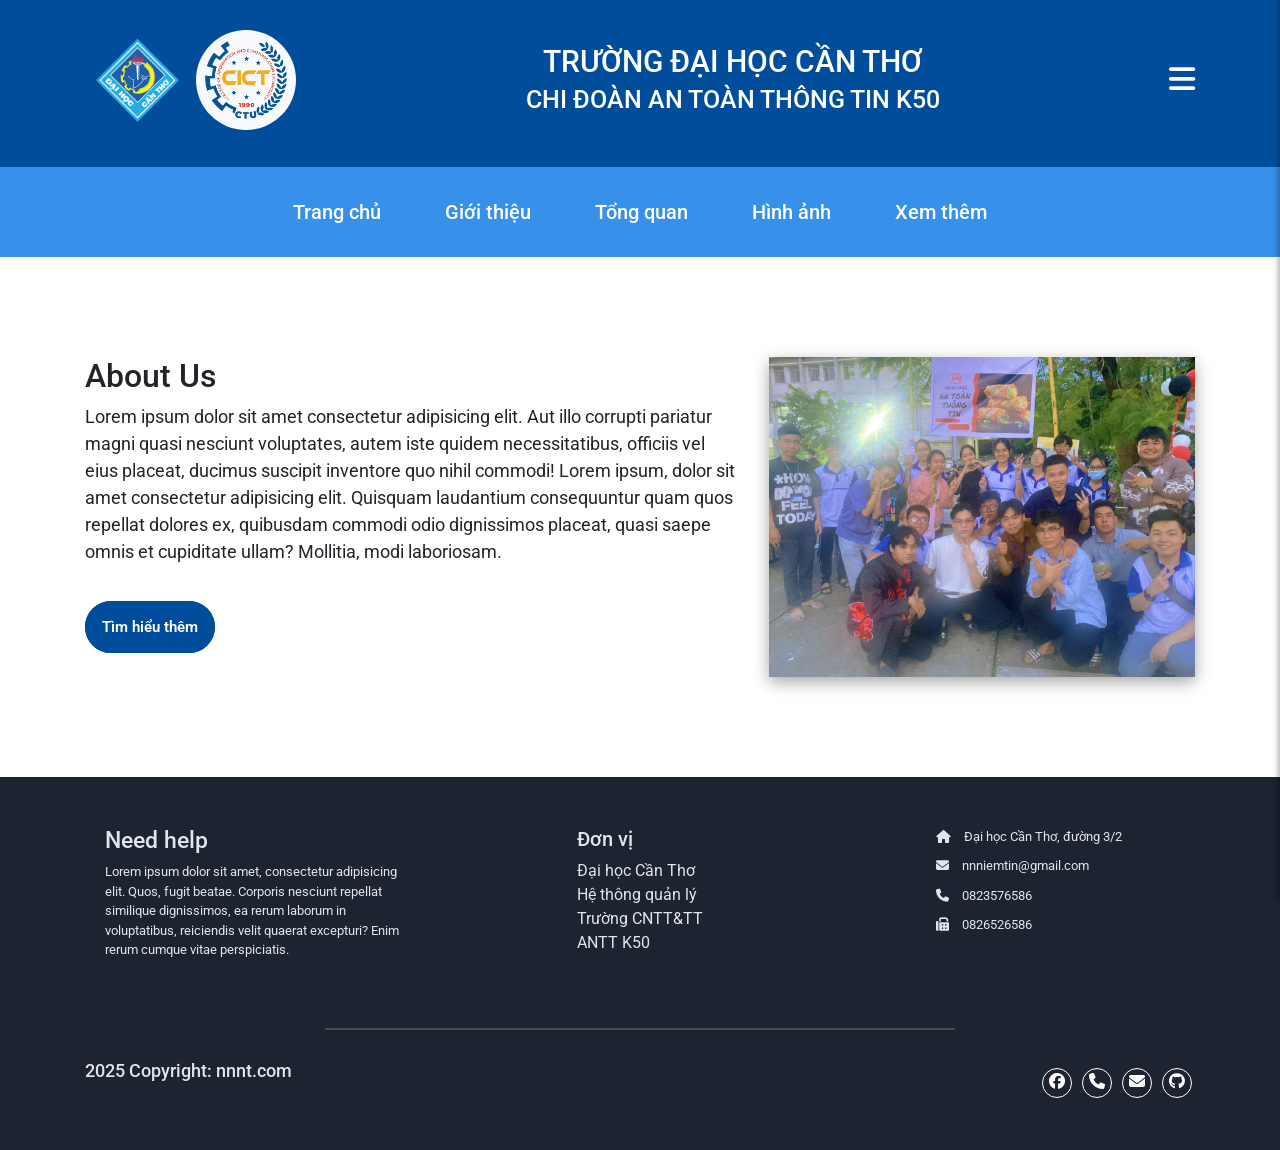
==== about.html @ dd6364c0 "version7" ====
<!DOCTYPE html>
<html lang="en">
<head>
    <meta charset="UTF-8">
    <meta name="viewport" content="width=
    , initial-scale=1.0">
    <title>Document</title>
    <link rel="stylesheet" href="https://cdnjs.cloudflare.com/ajax/libs/font-awesome/6.7.2/css/all.min.css">
    <link rel="stylesheet" href="asset/css/reset.css">
    <link rel="stylesheet" href="asset/css/base.css">
    <link rel="stylesheet" href="asset/css/style.css">
    <link rel="stylesheet" href="asset/bootstrap/bootstrap.min.css">

</head>
<body>
    <script src="https://cdn.jsdelivr.net/npm/jquery@3.5.1/dist/jquery.slim.min.js"
        integrity="sha384-DfXdz2htPH0lsSSs5nCTpuj/zy4C+OGpamoFVy38MVBnE+IbbVYUew+OrCXaRkfj" crossorigin="anonymous">
    </script>
    <script src="https://cdn.jsdelivr.net/npm/bootstrap@4.6.2/dist/js/bootstrap.bundle.min.js"
        integrity="sha384-Fy6S3B9q64WdZWQUiU+q4/2Lc9npb8tCaSX9FK7E8HnRr0Jz8D6OP9dO5Vg3Q9ct" crossorigin="anonymous">
    </script>
     <div class="overlay" id="overlay"></div>
    <!-- banner -->
    <div class="banner" id="top">
        <div class="container">
            <div class="inner-wrap">
                <div class="inner-logo">
                    <div class="inner-row">
                        <img src="asset/image/logo.png" alt="logo1">
                        <div class="fixicon">
                            <img src="asset/image/citlogo.png" alt="logo2">
                        </div>
                    </div>
                </div>
                <div class="inner-title">
                    <h2 class="inner-big-title">
                        TRƯỜNG ĐẠI HỌC CẦN THƠ
                    </h2>
                    <h3 class = "inner-sub-title">
                        CHI ĐOÀN AN TOÀN THÔNG TIN K50
                    </h3>
                </div>

                <!-- Side bar -->
                <div class="inner-icons">
                    <h2 class="menu-btn"> <i class="fa-solid fa-bars"></i></h2>
                    <!-- Sidebar bên phải -->
                    <div class="sidebar">
                        <h2 class="close-btn"><i class="fa-solid fa-x"></i></h2>
                        <ul>
                            <li><a href="# ">Trang chủ</a></li>                            
                            <li> <a href="about.html">Giới thiệu</a> </li>    
                            <li><a href="#fb">Tin tức</a></li>
                            <li><a href="tongquan.html">Tổng quan</a></li>
                            <li class = "up"><a href="#fb">Hình ảnh</a></li>
                            <li class = "up"><a href="#lh">Liên hệ</a></li>
                            <li class = "up"><a href="#">BLOG</a></li>
                            <li><a href="https://www.ctu.edu.vn/ctdt/k50/mota/MT_64_7480202_AnToanThongTin.pdf"
                                target="_blank">CTĐT & KHHT </a></li>
                            <li><a href="https://300baicode.com/" target="_blank">300 bài code thiếu nhi</a></li>
                            </a>

                        </ul>
                    </div>

                    <!-- Side bar -->
                </div>

            </div>
        </div>
    </div>
    <!-- End banner -->

    <!-- header -->
    <header class="header">
        <div class="container">
            <div class="inner-list">
                <ul>
                    <li><a href="index.html" class ="dp">Trang chủ</a></li>
                    <li><a href="about.html">Giới thiệu</a></li>
                    <li><a href="tongquan.html">Tổng quan</a></li>
                    <li class = "up"><a href="#fb">Hình ảnh</a></li>
                    <li class="more">
                        <a href="#">Xem thêm</a>
                        <ul class="subnav">
                            <li class = "up"><a href="#ft">Liên hệ</a></li>
                            <li class = "up"><a href="#">BLOG</a></li>
                            <li class = "up"><a href="#nw">Tin tức</a></li>
                        </ul>
                    </li>
                </ul>
                <div class="inner-icons">
                    <h3 class="menu-btn"> <i class="fa-solid fa-bars"></i></h3>
                </div>
            </div>
        </div>
    </header>
    <!-- End header -->

    <!-- about-us -->
     <div class="about">
        <div class="container">
            <div class="inner-wrap">
                <div class="inner-content">
                    <h2 class="inner-title">
                        About Us
                    </h2>
                    <div class="inner-desc">
                        Lorem ipsum dolor sit amet consectetur adipisicing elit. Aut illo corrupti pariatur magni quasi nesciunt voluptates, autem iste quidem necessitatibus, officiis vel eius placeat, ducimus suscipit inventore quo nihil commodi! Lorem ipsum, dolor sit amet consectetur adipisicing elit. Quisquam laudantium consequuntur quam quos repellat dolores ex, quibusdam commodi odio dignissimos placeat, quasi saepe omnis et cupiditate ullam? Mollitia, modi laboriosam.
                    </div>
                    <div class="inner-button">
                        <a class="button button-two" href = "index.html"> Tìm hiểu thêm </a>
                    </div>
                </div>
                <div class="inner-image">
                    <img src="asset/image/attt4.jpg" alt="ha">
                </div>
            </div>
        </div>
     </div>
    <!-- End about-us -->
    
    <!-- footer -->
    <footer class="footer" id="ft">
        <div class="container">
            <div class="inner-wrap">
                <div class="inner-content">
                    <h2 class="inner-title">
                        Need help
                    </h2>
                    <p class="inner-desc">
                        Lorem ipsum dolor sit amet, consectetur adipisicing elit. Quos, fugit beatae. Corporis nesciunt
                        repellat similique dignissimos, ea rerum laborum in voluptatibus, reiciendis velit quaerat
                        excepturi? Enim rerum cumque vitae perspiciatis.
                    </p>
                </div>
                <div class="inner-product">
                    <h2 class="inner-title">
                        Đơn vị
                    </h2>
                    <div class="inner-list">
                        <ul>
                            <a href="https://www.ctu.edu.vn/">
                                <li>Đại học Cần Thơ</li>
                            </a>
                            <a href="https://dkmh.ctu.edu.vn/htql/sinhvien/hindex.php">
                                <li>Hệ thông quản lý</li>
                            </a>
                            <a href="https://www.cit.ctu.edu.vn/">
                                <li> Trường CNTT&TT</li>
                            </a>
                            <a href="#">
                                <li> ANTT K50</li>
                            </a>
                        </ul>
                    </div>
                </div>
                <div class="inner-contact">
                    <div class="inner-list">
                        <div class="inner-item">
                            <i class="fa-solid fa-house"></i>
                            Đại học Cần Thơ, đường 3/2
                        </div>
                        <div class="inner-item">
                            <i class="fa-solid fa-envelope"></i>
                            nnniemtin@gmail.com
                        </div>
                        <div class="inner-item">
                            <i class="fa-solid fa-phone"></i>
                            0823576586
                        </div>
                        <div class="inner-item">
                            <i class="fa-solid fa-fax"></i>
                            0826526586
                        </div>
                    </div>
                </div>
            </div>
            <div class="inner-footer">
                <div class="inner-wrap">
                    <div class="inner-title">
                        <h3>2025 Copyright: nnnt.com</h3>
                    </div>
                    <div class="inner-icons">
                        <ul>
                            <a href="https://www.facebook.com/profile.php?id=61569438515201">
                                <li><i class="fa-brands fa-facebook"></i></li>
                            </a>
                            <a href="#">
                                <li> <i class="fa-solid fa-phone"></i></li>
                            </a>
                            <a href="#">
                                <li><i class="fa-solid fa-envelope"></i></li>
                            </a>
                            <a href="#">
                                <li><i class="fa-brands fa-github"></i></li>
                            </a>
                        </ul>
                    </div>
                </div>
            </div>
        </div>
    </footer>

    <script src="asset/js.js"></script>
</body>
</html>
---- asset/css/base.css ----
@import url('https://fonts.googleapis.com/css2?family=Roboto:ital,wdth,wght@0,75..100,100..900;1,75..100,100..900&display=swap');

*{
    box-sizing: border-box;
}
html {
     scroll-behavior: smooth;
}



:root{
    --color-bg-1: #004E9B;
    --color-bg-2: #3790e9;
    --color-bg-3: #F6F7F6;
    --color-text-1: #767778;
}

body{
    font-family: "Roboto" ,sans-serif;
    color: var(--color-text-1);
    position: relative;
    overflow-x: hidden;
}

ul{
    margin: 0;
    padding: 0;
}


 a{
    color: var(--color-text-1);
}
 a:hover{
    text-decoration: none;
    color: var(--color-text-1);
}

/* Box head */

.box-head{
    margin-bottom: 35px;
}
.box-head .inner-title{
    text-align: center;
    font-size: 36px;
    font-weight: 700;
    margin-bottom: 5px;
}

.box-head .inner-desc{
    text-align: center;
    font-size: 22px;
    color: var(--color-text-1);
    margin-bottom: 10px;
}
/* End box head */

/* button */
.button{
    background-color: var(--color-bg-1);
    padding: 25px;
    border-radius: 40px;
    color: hsl(0, 0%, 100%);
    font-size: 25px;
    font-weight: 600;
    border: 2px solid var(--color-bg-1);
}
.button-two{
    padding: 15px; 
    font-size: 15px;
}

.button:hover{
    background-color: #fff;
    color: var(--color-bg-1);
    text-decoration: none;
}


.button-three{
    font-size: 12px;
    padding: 10px;
}


/* CSS */
.button-65 {
  appearance: none;
  backface-visibility: hidden;
  background-color: #2f80ed;
  border-radius: 10px;
  border-style: none;
  box-shadow: none;
  box-sizing: border-box;
  color: #fff;
  cursor: pointer;
  display: inline-block;
  font-family: Inter,-apple-system,system-ui,"Segoe UI",Helvetica,Arial,sans-serif;
  font-size: 15px;
  font-weight: 500;
  height: 50px;
  letter-spacing: normal;
  line-height: 1.5;
  outline: none;
  overflow: hidden;
  padding: 14px 30px;
  position: relative;
  text-align: center;
  text-decoration: none;
  transform: translate3d(0, 0, 0);
  transition: all .3s;
  user-select: none;
  -webkit-user-select: none;
  touch-action: manipulation;
  vertical-align: top;
  white-space: nowrap;
}

.button-65:hover {
  background-color: #1366d6;
  box-shadow: rgba(0, 0, 0, .05) 0 5px 30px, rgba(0, 0, 0, .05) 0 1px 4px;
  opacity: 1;
  transform: translateY(0);
  transition-duration: .35s;
}

.button-65:hover:after {
  opacity: .5;
}

.button-65:active {
  box-shadow: rgba(0, 0, 0, .1) 0 3px 6px 0, rgba(0, 0, 0, .1) 0 0 10px 0, rgba(0, 0, 0, .1) 0 1px 4px -1px;
  transform: translateY(2px);
  transition-duration: .35s;
}

.button-65:active:after {
  opacity: 1;
}

@media (min-width: 768px) {
  .button-65 {
    padding: 14px 22px;
    width: 176px;
  }
}
/* End button */

.sidebar{
  position: fixed;
  top: 0;
  right: -300px; /* Ẩn ra ngoài bên phải */
  width: 300px;
  height: 100%;
  background-color: var(--color-bg-1);
  color: white;
  box-shadow: -2px 0 5px rgba(0,0,0,0.3);
  transition: right 0.3s ease;
  z-index: 1000;
}

.sidebar.active{
  right: 0;
}
.overlay {
  position: fixed;
  top: 0;
  left: 0;
  width: 100%;
  height: 100%;
  background-color: rgba(0,0,0,0.5); /* lớp mờ */
  z-index: 1000;
  display: none; 
}
.overlay.show {
  display: block;
}
/* Nút × để đóng sidebar */
.sidebar .close-btn {
  font-size: 26px;
  text-align: right;
  display: block;
  cursor: pointer;
  color: white;
  margin-bottom: 20px;
  margin-top: 20px;
  margin-right: 20px;;
}

/* Danh sách trong sidebar */
.sidebar ul {
  list-style: none;
  padding: 0;
  margin: 0;
}

.sidebar ul li a{
  padding: 10px 30px;
}
.sidebar ul li a {
  display: inline-block;
  width: 100%;
}
.sidebar ul li  {
  display: block;
}
.sidebar ul li:nth-child(1) {
  margin-top: 20px
}

.sidebar ul a {
  color: #fff;
    font-size: 20px;
    font-weight: 600;
}
.sidebar ul li:hover a{
  color: var(--color-bg-1);
  background-color: #fff;
  text-decoration: none;
}
.sidebar ul li:hover {
  color: var(--color-bg-1);
  background-color: #fff;
  text-decoration: none;
}
@media (max-width: 768px) {
  .sidebar{
  right: -250px; /* Ẩn ra ngoài bên phải */
  width: 250px;
}
  .sidebar ul a {
    font-size: 17px;
}
}
@media (max-width: 580px) {
  .sidebar{
  right: -200px; /* Ẩn ra ngoài bên phải */
  width: 200px;
}
  .sidebar ul a {
    font-size: 13px;
}
}
@media (max-width: 400px) {
  .sidebar{
  right: -150px; /* Ẩn ra ngoài bên phải */
  width: 150px;
}
  .sidebar ul a {
    font-size: 10px;
}
}

/* ////////////////////// */
---- asset/css/style.css ----
/* banner */
.banner{  
    background-color: var(--color-bg-1);
  
    padding: 30px;
}

.banner .inner-wrap{
    display: flex;
    justify-content: space-between;
    align-items: center;
}
.banner .inner-row{
    display: inline-flex;
    gap: 6px;
}

.banner .inner-logo img{
    height: 100px;
    width: auto;
}

.banner .inner-title .inner-big-title{
    color: #fff;
    padding: 0px;
    text-align: center;
    font-weight: 500;
    font-size: 30px;
    margin-bottom: 5px;
}
.banner .inner-title .inner-sub-title{
    color: #fff;
    padding: 0;
    text-align: center;
    font-weight: 500;
    font-size: 25px;
}

.banner .inner-icons i {
    font-size: 30px;
    color: #fff;
}

.fixicon{
    position: relative;
    display: inline-block;
}
.fixicon img{
    position: relative;
    z-index: 1;
}

.banner .inner-logo .fixicon::before{
    background-color: #fffffff7;
    position: absolute;
    inset: 0;        
    z-index: 0;
    content: "";
    border-radius: 50% ;
    width: 100px;
    height: 100px;
}

@media (max-width: 992px) {
    .banner .inner-title .inner-big-title{
        font-size: 28px;
    }
    .banner .inner-title .inner-sub-title{
        font-size: 23px;
    }
    .banner .inner-logo img{
        height: 100px;
        width: auto;
    }
    .banner .inner-logo .fixicon::before{
    width: 100px;
    height: 100px;
}
.banner .inner-icons i{
    font-size: 20px;
}
.banner .inner-icons .menu-btn {
    display: none;
}
}
@media (max-width: 768px) {
    /* .banner .inner-title{
        font-size: 22px;
    } */
    .banner .inner-wrap .inner-logo {
        gap: 6;
    }
    .banner .inner-title .inner-big-title{
        font-size: 25px;
    }
    .banner .inner-title .inner-sub-title{
        font-size: 20px;
    }
    .banner .inner-logo img{
        height: 70px;
        width: auto;
    }
    .banner .inner-logo .fixicon::before{
        width: 70px;
        height: 70px;
    }   

}
@media (max-width: 646px) {
    .banner .inner-title .inner-big-title{
        font-size: 20px;
    }
    .banner .inner-title .inner-sub-title{
        font-size: 15px;
    }
    .banner .inner-logo img{
        height: 60px;
        width: auto;
    }
    .banner .inner-logo .fixicon::before{
        width: 60px;
        height: 60px;
    }   

}
@media (max-width: 545px) {

    .banner .inner-title .inner-big-title{
        font-size: 17px;
    }
    .banner .inner-title .inner-sub-title{
        font-size: 12px;
    }
    .banner .inner-logo img{
        height: 50px;
        width: auto;
    }
    .banner .inner-logo .fixicon::before{
        width: 50px;
        height: 50px;
    }   

}
@media (max-width: 468px) {

    .banner .inner-title .inner-big-title{
        font-size: 15px;
    }
    .banner .inner-title .inner-sub-title{
        font-size: 10px;
    }
    .banner .inner-logo img{
        height: 35px;
        width: auto;
    }
    .banner .inner-logo .fixicon::before{
        width: 35px;
        height: 35px;
    }   

}


/* End banner */

/* Header */
.header{
    background-color: var(--color-bg-2);
    position: sticky;
    top: 0;
    z-index: 100;
}
.header .inner-list {
    margin-bottom: 0;
    display: flex;
    justify-content: center;

}
.header .inner-list  > ul > li  {
    display: inline-block;
    background-color: var(--color-bg-2);
}
.header .inner-list  ul > li > a{
    padding : 30px;
    display: inline-block;
}


 .header .inner-list ul li:hover a::after {
    transform: translate(-50%, 0); 
    opacity: 1;
}  
.header .inner-list ul li:hover > a{
    color: var(--color-bg-2);
    text-decoration: none;
}
.header .inner-list ul li:hover {
    background-color: #fff;
}
.header .inner-list .more:hover > .subnav,
.header .inner-list .more > a:hover + .subnav{
    display: block;
}
.header .inner-list ul{
    margin-bottom: 0;
}
.header .inner-list ul li a {
    color: #fff;
    font-size: 20px;
    font-weight: 500;
    position: relative;
}
.header .inner-list ul li a::after{
    content: "";
    position: absolute;
    left: 50%;
    bottom:20px ; 
    width: 100px;
    height: 2px;
    background-color: #3790e9;
     
    transform: translate(-50%, 20px); 
    opacity: 0; 
    transition: transform 0.5s ease, opacity 0.5s ease;
    z-index: 100;
}
.header .inner-list .more{
    position: relative;
}
.header .inner-list .subnav{
    position: absolute;
    background-color: var(--color-bg-2);
    box-shadow: 0 4px 12px rgba(0,0,0,.15);
    display: none;
}
.header .inner-list .subnav li{
    display: block;
    width: 250px;
}

.header .inner-list .subnav li a{
    padding : 30px;
    display: inline-block;               /* toàn bộ vùng bấm */
    padding: 30px;
    color: #fff;
    text-decoration: none;
}
.header .inner-icons{
    display: none;
    font-size: 30px;
    color: #fff;
}


@media (max-width: 992px) {
    .header .inner-list > ul > li > a{
        display: none;
    }
    .header .inner-list ul li .dp{
        display: inline-block;
    }
    .header .inner-icons{
        display: inline-block
    }
    .header .inner-list {
        display:flex;
        justify-content: space-between;
        align-items: center;
    }
}
@media (max-width: 640px) {
    .header .inner-list ul li a
    {
        font-size : 16px;
    }
    .header .inner-list .inner-icons i
    {
        font-size : 16px;
    }
}
/* End Header */

/* Section-one */
.section-one{
    /* background-image: url(../image/bg1.jpg); */
    height: 750px;
    width: auto;
    background-repeat: no-repeat;
    background-size: cover;
    background-position: center center;
    position: relative;
    padding: 200px 0;
    margin-bottom: 50px;
}

.section-one  img{
    position: absolute;
    top: 0;
    left: 0;
    width: 100%;
    height: 100%;
    object-fit: cover;
    z-index:-1;
    opacity: 0;
    transition: opacity 1s ease-in-out;
}
.section-one  .slide.active{
    z-index: 0;
    opacity: 1;
}
.section-one:before{
    background-color: black;
    content: "";
    position: absolute;
    top: 0;
    left: 0;
    opacity: 0.6;
    width: 100%;
    height: 100%;
    z-index: 1;
}

.section-one .inner-content{
    position: absolute;
    z-index: 12;
    top: 20%;
    left: 10%;
}
.section-one .inner-title{
    color: #fff;
    font-weight: 700;
    font-size: 66px;
    margin-bottom: 40px;
}
.section-one .inner-sub-title{
    color: #fff;
    font-weight: 700;
    font-size: 35px;
    margin-bottom: 100px;
}
@media (max-width: 980px) {
    .section-one .inner-title {
        font-size: 50px;
    }
    .section-one .inner-sub-title {
        font-size: 30px;
    }
    .section-one .inner-button .button {
        padding: 20px;
        font-size: 20px;
    }
    .section-one .inner-button .button{
        padding: 20px;
        font-size: 20px;
    }
}
@media (max-width: 780px) {
    .section-one .inner-title {
        font-size: 40px;
        margin-bottom: 20px;
    }
    .section-one .inner-sub-title {
        font-size: 27px;
        margin-bottom: 80px;
    }
    .section-one .inner-button .button {
        padding: 15px;
        font-size: 15px;
    }
    .section-one{
        height :40vh;
    }
}

@media (max-width: 480px) {
    .section-one .inner-title {
        font-size: 32px;
    }
    .section-one .inner-sub-title {
        font-size: 22px;
        margin-bottom: 80px;
    }
    .section-one .inner-button .button {
        padding: 10px;
        font-size: 10px;
    }
}

/* End Section-one */

/* New */
.news .box-head .inner-title{
    border-bottom: 2px solid  #1C2331;
    padding-bottom: 10px;
}
.news .container{
    position: relative;
    margin-bottom: 50px;
}
.news {
  position:relative;
} 

.news .inner-list{
    overflow: hidden;
    position: relative;

}


.news .inner-wrap{
   display: flex; 
    gap: 20px;
    transition: transform 0.5s ease;
    padding: 0 20px;
    position: relative;
}

.news .box-new {
    flex-shrink: 0;
    position: relative;
    width: calc((100% - 40px) / 3);
    box-sizing: border-box;
    transition: transform 0.5s ease;
}

.box-new .inner-image img {
  width: 100%;
  height: 100%;
}
.box-new .inner-title  {
    font-size: 15px;
    padding-top: 20px;
    padding-right: 10px;
    font-weight: 500;
    height: 100%;
}
.box-new a .inner-title {
    color: black;
}
.box-new a:hover { 
    text-decoration: none;
}

.news .inner-wrap .box-new:hover{
    transform: scale(1.05);
    z-index: 20;
}
.news .change{
    display:flex;
    justify-content:center;
    gap:10px;
    margin-top:15px;
}



.news #next{
    position: absolute;
    top: 55%;
    right: -1%;
    font-size: 30px;
    width: 60px;
    height: 60px;
    text-align: center;
    z-index: 6;
}

#next::before{
    content: "";
    display: inline-block;
    position: absolute;
    z-index: -1;
    border-radius: 50%;
    top: -8%;
    left: 0;
    width: 60px;
    height: 60px;
    background-color: white;
    box-shadow: rgba(212, 212, 212, 0.2) 0px 8px 24px;
}
#prev{
    position: absolute;
    top: 55%;
    left: -1%;
    font-size: 30px;
    width: 60px;
    height: 60px;
    z-index: 6;
    text-align: center;
}

#prev::before{
    content: "";
    display: inline-block;
    position: absolute;
    z-index:-1;
    border-radius: 50%;
    top: -8%;
    right: 0;
    width: 60px;
    height: 60px;
    background-color: white;
    box-shadow: rgba(149, 157, 165, 0.2) 0px 8px 24px;
}

@media (max-width: 992px) {
    .news .inner-list{
        width: 100%;
    }

    .news .inner-wrap .box-new {
        flex-shrink: 0;
        width: 100%;
    }
    .news .inner-list .box-new .inner-title{
        font-size:40px;
    }
}
@media (max-width: 780px) {
    .news .inner-list .box-new .inner-title{
        font-size:30px;
    }
}

/* End New */
/* About */
.about .inner-wrap{
    display: grid;
    grid-template-columns: repeat(5, 1fr);
    margin: 100px 0;
    gap : 30px;
}

.about .inner-wrap .inner-content{
    grid-column-start: 1 ;
    grid-column-end: 4 ;
}
.about .inner-wrap .inner-content .inner-desc{
    font-size: 18px;
    margin-bottom: 50px;
}
.about .inner-wrap .inner-image{
    grid-column-start: 4 ;
    grid-column-end: 6 ;
    box-shadow: rgba(0, 0, 0, 0.35) 0px 5px 15px;
}
.about .inner-wrap .inner-image img{
    width: 100%;
    height: 100%;
}
/* End About */
/* Section-two */
.section-two {
    padding-top: 90px;
    padding-bottom: 70px;
    background-color: var(--color-bg-3);
}
.section-two .inner-content .inner-desc{
    text-align: center;
    font-size: 24px;
}
/* End section-two */

/* Section three */
 .inner-box,  .inner-box-big {
    opacity: 0;
    transform: translateY(50px);
    transition: all 0.8s ease;
}


.show {
    opacity: 1;
    transform: translateY(0);
}
.section-three{
    margin-top: 80px;
    background-image: url(../image/white-background-with-blue-tech-hexagon/19366.jpg);
    background-size: cover;
    padding-bottom: 30px;
}

.section-three .inner-wrap{
    display: flex;
    flex-wrap: wrap;
    justify-content:center ;
    box-shadow: rgba(100, 100, 111, 0.2) 0px 7px 29px 0px;
    padding: 20px;
    margin-bottom: 50px;
    background-color: #fff;
}

.section-three .inner-box{
    margin-bottom: 60px;
    width: 33%;
}
.section-three .inner-box-big{
    width: 100%;
}
.section-three .inner-box{
    display: inline-flex;
    flex-direction: column;
    align-items: center;
    justify-content: center;
    position: relative;
}
.section-three .inner-box{
    padding-top: 50px;
}
.section-three .box-head{
    width: 100%;
    position: relative;
    margin-bottom: 20px;
}
.section-three .box-head:not(:first-child){
    margin-bottom: 50px;
}
.section-three .box-head:not(:first-child)::before{
    content: "";
    position: absolute;
    height: 2px;
    width: 30%;
    background-color: #000;
    bottom:  -10px;
    left: 50%;
    transform: translate(-50%);
}
.section-three .inner-box .inner-content a{
    color: black;
}
.section-three .inner-box .inner-content a:hover{
    text-decoration: none;
}
.section-three .inner-box .inner-image{
    border-radius: 50%;
    overflow: hidden;
    border: 2px solid black;
    box-shadow: rgba(0, 0, 0, 0.35) 0px 5px 15px;
    width: 200px;
    height: 200px;
    margin-bottom: 20px;
    position: relative;
}

.section-three .inner-box .inner-image img{
    width: 100%;
    height: 100%;
    display:  inline-flex;
    justify-content: center;
    align-items: center;
    object-fit: cover;
    transition: transform 0.5s ease;
}

.section-three .inner-box .inner-image:hover img{
    transform: scale(1.09);
}

.section-three .inner-box .inner-content .inner-name{
    margin-bottom: 10px;
    text-align: center;
}
.section-three .inner-box .inner-content .inner-position{
    font-size: 20px;
    text-align: center;
    color: var(--color-text-1);
}

@media (max-width: 992px) {
    .section-three .inner-box{
        width: calc(50% - 20px);
    }
    .section-three .inner-box .inner-image{
        width: 150px;
        height: 150px;
    }
}
@media (max-width:540px) {
    .section-three .inner-box .inner-image{
        width: 120px;
        height: 120px;
    }
}
/* End Section three */

/* scroll-top */
.return .scroll-top{
    font-size: 35px;
    position: fixed;
    bottom: 10%;
    right: 20px;
    padding: 10px;
    background-color: transparent;
    z-index: 50;

    display: flex;
    align-items: center;
    justify-content: center;
}
.return .scroll-top:hover{
    text-decoration: none;
}
.return .scroll-top::before{
    position: absolute;
    box-shadow: rgba(100, 100, 111, 0.2) 0px 7px 29px 0px;
    top: 50%;
    left: 50%;
    transform: translate(-50%, -50%); /* canh giữa */
    background-color: #fff;
    content: "";
    width: 80px;
    height: 80px;
    z-index: -1;  /* nhỏ hơn phần nội dung */
    border-radius: 50%;
}
/* End scroll-top */
.section-about{
    background-image: url(../image/white-background-with-blue-tech-hexagon/19366.jpg);
    background-size:cover ;

}

/* Section-four */
.section-four{
    padding : 80px 0;
    opacity :0;
    transform: translateX(80px);
    transition: transform 0.8s ease, opacity 0.8s ease;
    position: relative;
}
.section-four:nth-child(2){
    transform: translateX(-80px);
}

.section-four .box-head  .inner-title{
    position: relative;
}
.section-four .box-head .inner-title::after{
    content: "";
    width: 50%;
    height: 2px;
    position: absolute;
    bottom: -10px;
    right: 50%;
    transform: translate(50%);
    background-color: #000;
}

.section-four.show{
    opacity: 1;
    transform: translateX(0);
}
.section-four.show{
    opacity: 1;
    transform: translateX(0);
}
.section-four .inner-image.full{
    width: 100vh;
    height: 100vh;
}
.section-four .container{
    margin-top: 20px;
   
}

.section-four {
    font-size: 16px;
    overflow: hidden;
}

.section-four .content{
    overflow-x: hidden;
}
.section-four .container-2{
    margin-left: 10%;
    margin-right: 10%;
}
.section-four .inner-wrap{
    display: grid;
    grid-template-columns: repeat(2 , 1fr);
    gap: 50px;
    place-items: center; 
}

.section-four .inner-image {
    display:flex;
    flex-direction: column;
    align-items:center;
    justify-content: center;
    gap: 50px;

}
.section-four .inner-image img{
    width: 100%;
    box-shadow: rgba(0, 0, 0, 0.35) 0px 5px 15px;
}

.section-four .inner-content .inner-title{
    font-size: 2.5em;
    margin-bottom: 3%;
}
.section-four .inner-content .inner-desc{
    font-size: 1.5em;
    margin-bottom: 3%;
}
.section-four .inner-content .inner-button{
    text-align: center;
}

.section-four:nth-child(even) .inner-wrap  .inner-image{
    order: 1;
}
 .section-four:nth-child(even) .inner-wrap .inner-content{
    order: 2;
}
@media (max-width: 1290px) {
    .section-four .inner-content .inner-title{
        font-size: 2em;
    }
    .section-four .inner-content .inner-desc{
        font-size: 1.3em;
    }
}
@media (max-width: 1140px) {
    .section-four .inner-content .inner-title{
        font-size: 1.8em;
    }
    .section-four .inner-content .inner-desc{
        font-size: 1em;
    }
}
@media (max-width: 992px) {
     .section-four .inner-content .inner-title{
        font-size: 1.6em;
    }
    .section-four .inner-content .inner-desc{
        font-size: 0.9em;
    }
}
@media (max-width: 795px) {
    .section-four .inner-wrap{
        grid-template-columns: repeat(1 , 1fr);
    }
}
@media (max-width: 992px) {
    .section-four .inner-wrap  .inner-image{
    order: 1;
}
 .section-four .inner-wrap .inner-content{
    order: 2;
}
}
/* End section-four */


/* section six*/
.section-six{
    background-color: #31363B;
    padding-bottom: 50px;
}
.section-six .inner-title{
    text-align: center;
    padding: 35px 0;
    color: #fff;
    font-size: 36px;
}
.section-six .inner-wrap{
    display: flex;
    justify-content: center;
    flex-wrap: wrap;
}

.section-six .inner-box {
    background-color: #fff;
    width: calc(32% - 35px);
    border-radius: 20px;
    padding: 30px 30px;
    margin: 20px;
}

.section-six .inner-box .inner-desc{
    font-size: 20px;
}

.section-six .inner-box .inner-info{
    display: flex;
    align-items: center;
}
.section-six .inner-box .inner-info .inner-image{
    width: 30%;
    border-radius: 50%;
    overflow: hidden;
    margin-right: 10px;
}
.section-six .inner-box .inner-info .inner-name{
    flex: 1;
    font-size: 25px;
}
.section-six .inner-box .inner-image img{
    width: 100%;
    height: 100%;
}

@media (max-width: 992px) {
    .section-six .inner-wrap .inner-box{
        width:calc(50% - 40px);
    }
    
}
@media (max-width: 778px) {
    .section-six .inner-wrap .inner-box .inner-desc{
        font-size: 17px;
    }
    .section-six .inner-box .inner-info .inner-name{
        font-size: 20px;
    }
    
}
@media (max-width: 576px) {
    .section-six .inner-wrap .inner-box{
        width:100%
    }
    
}
/* End section six*/

/* section seven */
.section-seven {
    background-color: var(--color-bg-3);
    padding: 100px 0;
    text-align: center;
    position: relative;
    overflow: hidden;
    height: 600px;
}

.section-seven .box-head{
    margin-bottom: 0;
}

.section-seven .inner-title{
    position: relative;
    margin-bottom: 0;
}


.section-seven .inner-wrap {
    position: absolute;
    top:110%;
    left: 50%;
    width: 350px;
    height: 350px;
    transform: translate(-50%, -50%) ;
    transform-origin: center center;
    transition: transform 0.5s ease;
}
.section-seven .inner-image {
    position: absolute;
    top: 50%;
    left: 50%;
    width: 170%;
    transition: all 0.5s ease;
    opacity: 0.2;
}
.section-seven .inner-image img{
    aspect-ratio: 4/3;
    width: 100%;
    height:100%;
    transform: rotate(90deg);
    object-fit: cover;
}
.section-seven .inner-image.active{
    opacity: 1;
    z-index: 20;
    filter: drop-shadow(0 0 20px rgba(255, 255, 255, 0.5));
}


.section-seven .inner-image:nth-child(1) {
  transform: translate(-50%, -50%) rotate(0deg) translateX(250px);
}
.section-seven .inner-image:nth-child(2) {
transform: translate(-50%, -50%) rotate(90deg) translateX(250px);

}
.section-seven .inner-image:nth-child(3) {
  transform: translate(-50%, -50%) rotate(180deg) translateX(250px);

}
.section-seven .inner-image:nth-child(4) {
  transform: translate(-50%, -50%) rotate(270deg) translateX(250px);
  }
 

  .section-seven .inner-title::after{
    content: "";
    width: 200px;
    height: 2px;
    position: absolute;
    bottom: -10px;
    right: 50%;
    transform: translate(50%);
    background-color: #000;
}

.section-seven i{
    color: #000;
}

.section-seven #next2  {
    font-size: 50px;
    position: absolute;
    z-index: 20;
    top: 60%;
    right: calc(50% - 450px);
    

}
.section-seven #prev2  {
    font-size: 50px;
    position: absolute;
    top: 60%;
    left: calc(50% - 450px);
    z-index: 20;

}

.section-seven #prev2::before, #next2::before{
    position: absolute;
    content: "";
    width: 85px;
    height: 85px;
    background-color: #fff;
    top: 50%;
    left: 50%;
    transform: translate(-50%, -50%); /* canh giữa */
    background-color: #fff;
    content: "";
    width: 80px;
    height: 80px;
    z-index: -1;  /* nhỏ hơn phần nội dung */
    border-radius: 50%;
    opacity: 0.8;
}

@media (max-width: 992px) {
    .section-seven .inner-wrap .inner-image{
        width:150%;
    }
    .section-seven #prev2{
        left: calc(50% - 330px);
    }
    .section-seven #next2{
        right: calc(50% - 330px);
    }
    
}
    

@media (max-width: 768px) {
    .section-seven .inner-wrap .inner-image{
        width:130%;
    }
    .section-seven .inner-btn{
    width: 600px;
      justify-content: space-between;
    }
    .section-seven #prev2{
        font-size: 35px;
    }
    .section-seven #next2{
        font-size: 35px;
    }
    .section-seven #prev2::before, #next2::before{
    width: 55px;
    height: 55px;
    
}
.section-seven #prev2{
        left: calc(50% - 300px);
    }
    .section-seven #next2{
        right: calc(50% - 300px);
    }
}
@media (max-width: 643px) {
    .section-seven #prev2{
        left: calc(50% - 250px);
    }
    .section-seven #next2{
        right: calc(50% - 250px);
    }
}
@media (max-width: 586px) {
    .section-seven .inner-wrap .inner-image{
        width:100%;
    }
    .section-seven #prev2{
        left: calc(50% - 190px);
    }
    .section-seven #next2{
        right: calc(50% - 190px);
    }
    .section-seven .inner-title{
        font-size: 25px;
    }
    .section-seven .inner-wrap{
        top: 120%;
        /* left: 35%; */
    }
    .section-seven{
        height: 500px;
    }
}
@media (max-width: 413px) {
    .section-seven .inner-wrap .inner-image{
        width:70%;
    }
    .section-seven #prev2{
        left: calc(50% - 135px);
    }
    .section-seven #next2{
        right: calc(50% - 135px);
    }
    .section-seven .inner-wrap{
        top: 130%;
    }
    .section-seven{
        height: 420px;
    }
     .section-seven #prev2::before, #next2::before{
        width: 40px;
        height: 40px;
     }
     .section-seven i{
        font-size: 20px;
    }
    .section-seven #prev2::before, #next2::before{
        top: 62%;
    }
}
/* End section seven */

/* Section-eight */
.section-eight {
    background-color: #DCE8EB;
    padding:  60px 20px;
    position: relative;
    z-index: 5;
}

  .section-eight .inner-title::before {
    content: "";
    width: 80%;
    height: 2px;
    position: absolute;
    bottom: -20%;
    right: 50%;
    transform: translate(50%);
    background-color: #000;
}
.section-eight .inner-wrap{
    max-width: 960px;
    margin:  0 auto;
}
.section-eight .inner-title{
    font-weight: 700;
    text-align: center;
    margin-bottom: 30px;
    font-size: 32px;
    position: relative;
}
.section-eight .inner-video{
    position: relative;
    width: 100%;
    padding-top: 56.25%;
    background-color: #000;
    border-radius: 12px;
    overflow: hidden;
    box-shadow: 0 8px 20px rgba(0, 0, 0, 0.2);
}

.section-eight .video {
    position: absolute;
    top: 0;
    left: 0;
    width: 100%;
    height: 100%;
    border: none;
}

@media (max-width: 580px) {
    .section-eight .inner-title{
        font-size: 23px;
    }
}
/* End section-eight */


/* footer */

.footer{
    background-color: #1C2331;
    overflow: hidden;
}
.footer .container  .inner-wrap{
    position: relative;
    display: flex;
    justify-content: space-between;
    align-items: flex-start;
    color: #DCE8EB;
}
.footer .container > .inner-wrap{
    padding: 50px 0;
}

.footer .inner-content {
    width: 30%;
    padding-left: 20px;
}
.footer .inner-content .inner-title{
    font-size: 23px;
}
.footer .inner-content .inner-desc{
    font-size: 13px;
    margin-bottom: 20px;
}
.footer .inner-product a{
    text-decoration: none;
      color: #DCE8EB;
}
.footer .inner-useful a{
    text-decoration: none;
      color: #DCE8EB;
}

.footer .inner-product .inner-title{
    font-size: 20px;
}
.footer ul li{
    list-style: none;
}
.footer .inner-useful .inner-title{
    font-size: 20px;
}
.footer .inner-contact{
    width: 30%;
    padding: 0;
    margin: 0;
    display: inline-flex;
    justify-content: center;
    align-items: flex-start;

}
.footer .inner-contact .inner-list{
    display: flex;
    flex-direction: column;
    padding-left: 0;
    justify-content: flex-end;
}

.footer .inner-contact .inner-list .inner-item{
    font-size: 13px;
    margin-bottom: 10px;
}
.footer .inner-contact .inner-list .inner-item i{
    padding-right: 10px;
}

.footer .container > .inner-wrap::after{
    content: "";
    width: 70vh;

    height: 20px;
    border-bottom: 2px solid rgba(128, 128, 128, 0.41);
    background-color: transparent;
    position: absolute;
    bottom: 0;
    left: 50%;
    transform:translateX(-50%);
}

.footer .inner-footer .inner-wrap{
    padding: 30px 0;
}

.footer .inner-footer .inner-wrap .inner-title h3{
    font-size: 18px;
}
.footer .inner-footer .inner-icons ul li {
    display: inline-block;
    margin: 10px 10px;
    color: white;
    position: relative;
}
.footer .inner-footer .inner-icons ul li::before {
    width: 30px;
    height: 30px;
    content: "";
    border: 1px solid white;
    border-radius: 50%;
    position: absolute;
    inset: 0;
    top: -8%;
    left: 50%;
    transform: translateX(-50%);
}
    @media (max-width: 780px) {
        .footer .inner-content .inner-title{
            font-size: 18px;
        }
        .footer .inner-content .inner-desc{
            font-size: 10px;
            margin-bottom: 20px;
        }
        .footer .inner-wrap .inner-product .inner-title{
            font-size: 15px;
        }
        .footer .inner-wrap .inner-product .inner-list a li{
            font-size: 12px;
        }
        .footer .inner-wrap .inner-contact .inner-list .inner-item {
            font-size: 10px;
        }
 
}
    @media (max-width: 480px) {
        .footer .inner-content .inner-title{
            font-size: 15px;
        }
        .footer .inner-content .inner-desc{
            font-size: 8px;
            margin-bottom: 16px;
        }
        .footer .inner-wrap .inner-product .inner-title{
            font-size: 12px;
        }
        .footer .inner-wrap .inner-product .inner-list a li{
            font-size: 10px;
        }
        .footer .inner-wrap .inner-contact .inner-list .inner-item {
            font-size: 8px;
        }
 
}
/* End footer */
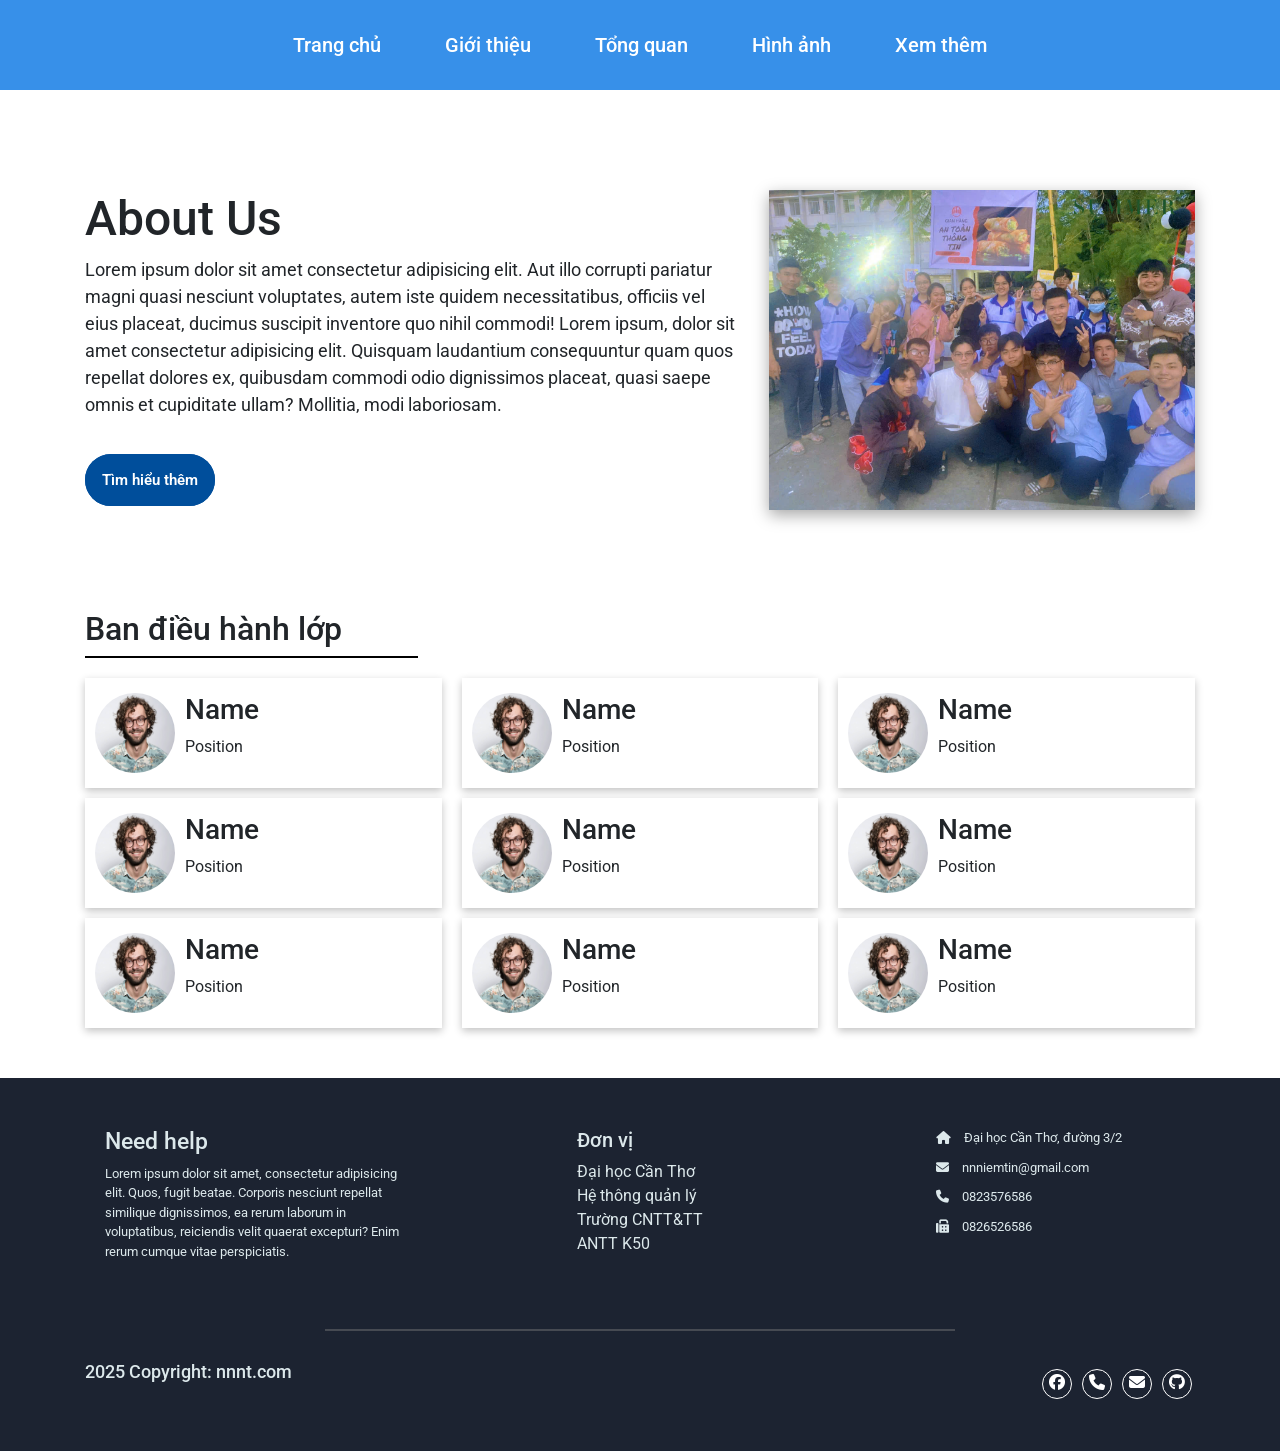
==== commit 3d671ef3: "version8" ====
--- a/about.html
+++ b/about.html
@@ -19,84 +19,8 @@
     <script src="https://cdn.jsdelivr.net/npm/bootstrap@4.6.2/dist/js/bootstrap.bundle.min.js"
         integrity="sha384-Fy6S3B9q64WdZWQUiU+q4/2Lc9npb8tCaSX9FK7E8HnRr0Jz8D6OP9dO5Vg3Q9ct" crossorigin="anonymous">
     </script>
-     <div class="overlay" id="overlay"></div>
-    <!-- banner -->
-    <div class="banner" id="top">
-        <div class="container">
-            <div class="inner-wrap">
-                <div class="inner-logo">
-                    <div class="inner-row">
-                        <img src="asset/image/logo.png" alt="logo1">
-                        <div class="fixicon">
-                            <img src="asset/image/citlogo.png" alt="logo2">
-                        </div>
-                    </div>
-                </div>
-                <div class="inner-title">
-                    <h2 class="inner-big-title">
-                        TRƯỜNG ĐẠI HỌC CẦN THƠ
-                    </h2>
-                    <h3 class = "inner-sub-title">
-                        CHI ĐOÀN AN TOÀN THÔNG TIN K50
-                    </h3>
-                </div>
-
-                <!-- Side bar -->
-                <div class="inner-icons">
-                    <h2 class="menu-btn"> <i class="fa-solid fa-bars"></i></h2>
-                    <!-- Sidebar bên phải -->
-                    <div class="sidebar">
-                        <h2 class="close-btn"><i class="fa-solid fa-x"></i></h2>
-                        <ul>
-                            <li><a href="# ">Trang chủ</a></li>                            
-                            <li> <a href="about.html">Giới thiệu</a> </li>    
-                            <li><a href="#fb">Tin tức</a></li>
-                            <li><a href="tongquan.html">Tổng quan</a></li>
-                            <li class = "up"><a href="#fb">Hình ảnh</a></li>
-                            <li class = "up"><a href="#lh">Liên hệ</a></li>
-                            <li class = "up"><a href="#">BLOG</a></li>
-                            <li><a href="https://www.ctu.edu.vn/ctdt/k50/mota/MT_64_7480202_AnToanThongTin.pdf"
-                                target="_blank">CTĐT & KHHT </a></li>
-                            <li><a href="https://300baicode.com/" target="_blank">300 bài code thiếu nhi</a></li>
-                            </a>
-
-                        </ul>
-                    </div>
-
-                    <!-- Side bar -->
-                </div>
-
-            </div>
-        </div>
-    </div>
-    <!-- End banner -->
-
-    <!-- header -->
-    <header class="header">
-        <div class="container">
-            <div class="inner-list">
-                <ul>
-                    <li><a href="index.html" class ="dp">Trang chủ</a></li>
-                    <li><a href="about.html">Giới thiệu</a></li>
-                    <li><a href="tongquan.html">Tổng quan</a></li>
-                    <li class = "up"><a href="#fb">Hình ảnh</a></li>
-                    <li class="more">
-                        <a href="#">Xem thêm</a>
-                        <ul class="subnav">
-                            <li class = "up"><a href="#ft">Liên hệ</a></li>
-                            <li class = "up"><a href="#">BLOG</a></li>
-                            <li class = "up"><a href="#nw">Tin tức</a></li>
-                        </ul>
-                    </li>
-                </ul>
-                <div class="inner-icons">
-                    <h3 class="menu-btn"> <i class="fa-solid fa-bars"></i></h3>
-                </div>
-            </div>
-        </div>
-    </header>
-    <!-- End header -->
-
+    <div class="Banner"> </div>
+    <div class="Header"> </div>
     <!-- about-us -->
      <div class="about">
         <div class="container">
@@ -119,89 +43,133 @@
         </div>
      </div>
     <!-- End about-us -->
-    
-    <!-- footer -->
-    <footer class="footer" id="ft">
+    <div class="Members">
         <div class="container">
+            <h2 class="inner-title">
+                Ban điều hành lớp
+            </h2>
             <div class="inner-wrap">
-                <div class="inner-content">
-                    <h2 class="inner-title">
-                        Need help
-                    </h2>
-                    <p class="inner-desc">
-                        Lorem ipsum dolor sit amet, consectetur adipisicing elit. Quos, fugit beatae. Corporis nesciunt
-                        repellat similique dignissimos, ea rerum laborum in voluptatibus, reiciendis velit quaerat
-                        excepturi? Enim rerum cumque vitae perspiciatis.
-                    </p>
-                </div>
-                <div class="inner-product">
-                    <h2 class="inner-title">
-                        Đơn vị
-                    </h2>
-                    <div class="inner-list">
-                        <ul>
-                            <a href="https://www.ctu.edu.vn/">
-                                <li>Đại học Cần Thơ</li>
-                            </a>
-                            <a href="https://dkmh.ctu.edu.vn/htql/sinhvien/hindex.php">
-                                <li>Hệ thông quản lý</li>
-                            </a>
-                            <a href="https://www.cit.ctu.edu.vn/">
-                                <li> Trường CNTT&TT</li>
-                            </a>
-                            <a href="#">
-                                <li> ANTT K50</li>
-                            </a>
-                        </ul>
+                <div class="inner-box">
+                    <div class="inner-image">
+                        <img src="asset/image/team1.jpg" alt="ha">
+                    </div>
+                    <div class="inner-content">
+                        <h3 class="inner-name">
+                            Name
+                        </h3>
+                        <div class="inner-position">
+                            Position
+                        </div>
                     </div>
                 </div>
-                <div class="inner-contact">
-                    <div class="inner-list">
-                        <div class="inner-item">
-                            <i class="fa-solid fa-house"></i>
-                            Đại học Cần Thơ, đường 3/2
+                <div class="inner-box">
+                    <div class="inner-image">
+                        <img src="asset/image/team1.jpg" alt="ha">
+                    </div>
+                    <div class="inner-content">
+                        <h3 class="inner-name">
+                            Name
+                        </h3>
+                        <div class="inner-position">
+                            Position
                         </div>
-                        <div class="inner-item">
-                            <i class="fa-solid fa-envelope"></i>
-                            nnniemtin@gmail.com
+                    </div>
+                </div>
+                <div class="inner-box">
+                    <div class="inner-image">
+                        <img src="asset/image/team1.jpg" alt="ha">
+                    </div>
+                    <div class="inner-content">
+                        <h3 class="inner-name">
+                            Name
+                        </h3>
+                        <div class="inner-position">
+                            Position
                         </div>
-                        <div class="inner-item">
-                            <i class="fa-solid fa-phone"></i>
-                            0823576586
+                    </div>
+                </div>
+                <div class="inner-box">
+                    <div class="inner-image">
+                        <img src="asset/image/team1.jpg" alt="ha">
+                    </div>
+                    <div class="inner-content">
+                        <h3 class="inner-name">
+                            Name
+                        </h3>
+                        <div class="inner-position">
+                            Position
                         </div>
-                        <div class="inner-item">
-                            <i class="fa-solid fa-fax"></i>
-                            0826526586
+                    </div>
+                </div>
+                <div class="inner-box">
+                    <div class="inner-image">
+                        <img src="asset/image/team1.jpg" alt="ha">
+                    </div>
+                    <div class="inner-content">
+                        <h3 class="inner-name">
+                            Name
+                        </h3>
+                        <div class="inner-position">
+                            Position
+                        </div>
+                    </div>
+                </div>
+                <div class="inner-box">
+                    <div class="inner-image">
+                        <img src="asset/image/team1.jpg" alt="ha">
+                    </div>
+                    <div class="inner-content">
+                        <h3 class="inner-name">
+                            Name
+                        </h3>
+                        <div class="inner-position">
+                            Position
+                        </div>
+                    </div>
+                </div>
+                <div class="inner-box">
+                    <div class="inner-image">
+                        <img src="asset/image/team1.jpg" alt="ha">
+                    </div>
+                    <div class="inner-content">
+                        <h3 class="inner-name">
+                            Name
+                        </h3>
+                        <div class="inner-position">
+                            Position
+                        </div>
+                    </div>
+                </div>
+                <div class="inner-box">
+                    <div class="inner-image">
+                        <img src="asset/image/team1.jpg" alt="ha">
+                    </div>
+                    <div class="inner-content">
+                        <h3 class="inner-name">
+                            Name
+                        </h3>
+                        <div class="inner-position">
+                            Position
+                        </div>
+                    </div>
+                </div>
+                <div class="inner-box">
+                    <div class="inner-image">
+                        <img src="asset/image/team1.jpg" alt="ha">
+                    </div>
+                    <div class="inner-content">
+                        <h3 class="inner-name">
+                            Name
+                        </h3>
+                        <div class="inner-position">
+                            Position
                         </div>
                     </div>
                 </div>
             </div>
-            <div class="inner-footer">
-                <div class="inner-wrap">
-                    <div class="inner-title">
-                        <h3>2025 Copyright: nnnt.com</h3>
-                    </div>
-                    <div class="inner-icons">
-                        <ul>
-                            <a href="https://www.facebook.com/profile.php?id=61569438515201">
-                                <li><i class="fa-brands fa-facebook"></i></li>
-                            </a>
-                            <a href="#">
-                                <li> <i class="fa-solid fa-phone"></i></li>
-                            </a>
-                            <a href="#">
-                                <li><i class="fa-solid fa-envelope"></i></li>
-                            </a>
-                            <a href="#">
-                                <li><i class="fa-brands fa-github"></i></li>
-                            </a>
-                        </ul>
-                    </div>
-                </div>
-            </div>
         </div>
-    </footer>
-
+    </div>
+     <div class="Footer"></div>
     <script src="asset/js.js"></script>
 </body>
 </html>
--- a/asset/css/style.css
+++ b/asset/css/style.css
@@ -2,7 +2,6 @@
 /* banner */
 .banner{  
     background-color: var(--color-bg-1);
-  
     padding: 30px;
 }
 
@@ -164,12 +163,17 @@
 
 /* End banner */
 
+.Header{
+    position: relative; 
+    overflow: visible;
+    position: sticky;
+    top: 0;
+    z-index: 100;
+}
+
 /* Header */
 .header{
     background-color: var(--color-bg-2);
-    position: sticky;
-    top: 0;
-    z-index: 100;
 }
 .header .inner-list {
     margin-bottom: 0;
@@ -525,32 +529,7 @@
 }
 
 /* End New */
-/* About */
-.about .inner-wrap{
-    display: grid;
-    grid-template-columns: repeat(5, 1fr);
-    margin: 100px 0;
-    gap : 30px;
-}
-
-.about .inner-wrap .inner-content{
-    grid-column-start: 1 ;
-    grid-column-end: 4 ;
-}
-.about .inner-wrap .inner-content .inner-desc{
-    font-size: 18px;
-    margin-bottom: 50px;
-}
-.about .inner-wrap .inner-image{
-    grid-column-start: 4 ;
-    grid-column-end: 6 ;
-    box-shadow: rgba(0, 0, 0, 0.35) 0px 5px 15px;
-}
-.about .inner-wrap .inner-image img{
-    width: 100%;
-    height: 100%;
-}
-/* End About */
+
 /* Section-two */
 .section-two {
     padding-top: 90px;
@@ -716,12 +695,127 @@
     border-radius: 50%;
 }
 /* End scroll-top */
+
+/* About us */
 .section-about{
     background-image: url(../image/white-background-with-blue-tech-hexagon/19366.jpg);
     background-size:cover ;
 
 }
 
+/* About */
+.about .inner-wrap{
+    display: grid;
+    grid-template-columns: repeat(5, 1fr);
+    margin: 100px 0;
+    gap : 30px;
+}
+
+.about .inner-wrap .inner-content{
+    grid-column-start: 1 ;
+    grid-column-end: 4 ;
+}
+.about .inner-wrap .inner-content .inner-title{
+    font-size: 300%;
+}
+
+.about .inner-wrap .inner-content .inner-desc{
+    font-size: 18px;
+    margin-bottom: 50px;
+}
+.about .inner-wrap .inner-image{
+    grid-column-start: 4 ;
+    grid-column-end: 6 ;
+    box-shadow: rgba(0, 0, 0, 0.35) 0px 5px 15px;
+}
+.about .inner-wrap .inner-image img{
+    width: 100%;
+    height: 100%;
+    object-fit: fill;
+}
+
+.inner-wrap > .inner-button{
+    display: none;
+}
+/* End About */
+/* About us */
+
+/* Member  */
+.Members {
+    margin-bottom: 50px;
+}
+.Members .inner-title{
+    margin-bottom: 30px;
+    position: relative;
+}
+
+.Members .inner-title::before{
+    background-color: black;
+    content: "";
+    position: absolute;
+    bottom: -10px;
+    left: 0;
+    width: 30%;
+    height: 2px;
+    z-index: 1;
+}
+
+.Members .inner-wrap{
+    display: grid;
+    grid-template-columns: repeat(3, 1fr); 
+    gap :  10px 20px
+}
+.Members .inner-box{
+    background-color: #fff;
+    box-shadow: rgba(0, 0, 0, 0.24) 0px 3px 8px;
+    display: flex;
+    gap: 10px;
+    padding: 15px 10px;
+}
+.Members .inner-image {
+    width: 80px;
+    height: 80px;
+}
+.Members .inner-image img{
+    width: 100%;
+    height: 100%;
+    border-radius: 50%;
+}
+
+/* Member End */
+@media (max-width: 991px){
+    .about .inner-wrap{
+        grid-template-columns: 1fr;
+        grid-template-areas: 
+        "aa"
+        "bb"
+        ;
+    }
+    .about .inner-wrap .inner-content
+    {
+        grid-area: bb;
+    }
+    .about .inner-wrap .inner-image{
+        grid-area: aa;
+    }
+    .Members .inner-wrap{
+        grid-template-columns: repeat(2, 1fr);
+    }
+}
+@media (max-width: 640px){    
+    .Members .inner-wrap{
+        grid-template-columns: 1fr;
+    }
+}
+@media (max-width: 542px){
+    .about .inner-wrap .inner-content .inner-title{
+        font-size: 250%;
+    }
+
+    .about .inner-wrap .inner-content .inner-desc{
+        font-size: 15px;
+    }
+}
 /* Section-four */
 .section-four{
     padding : 80px 0;
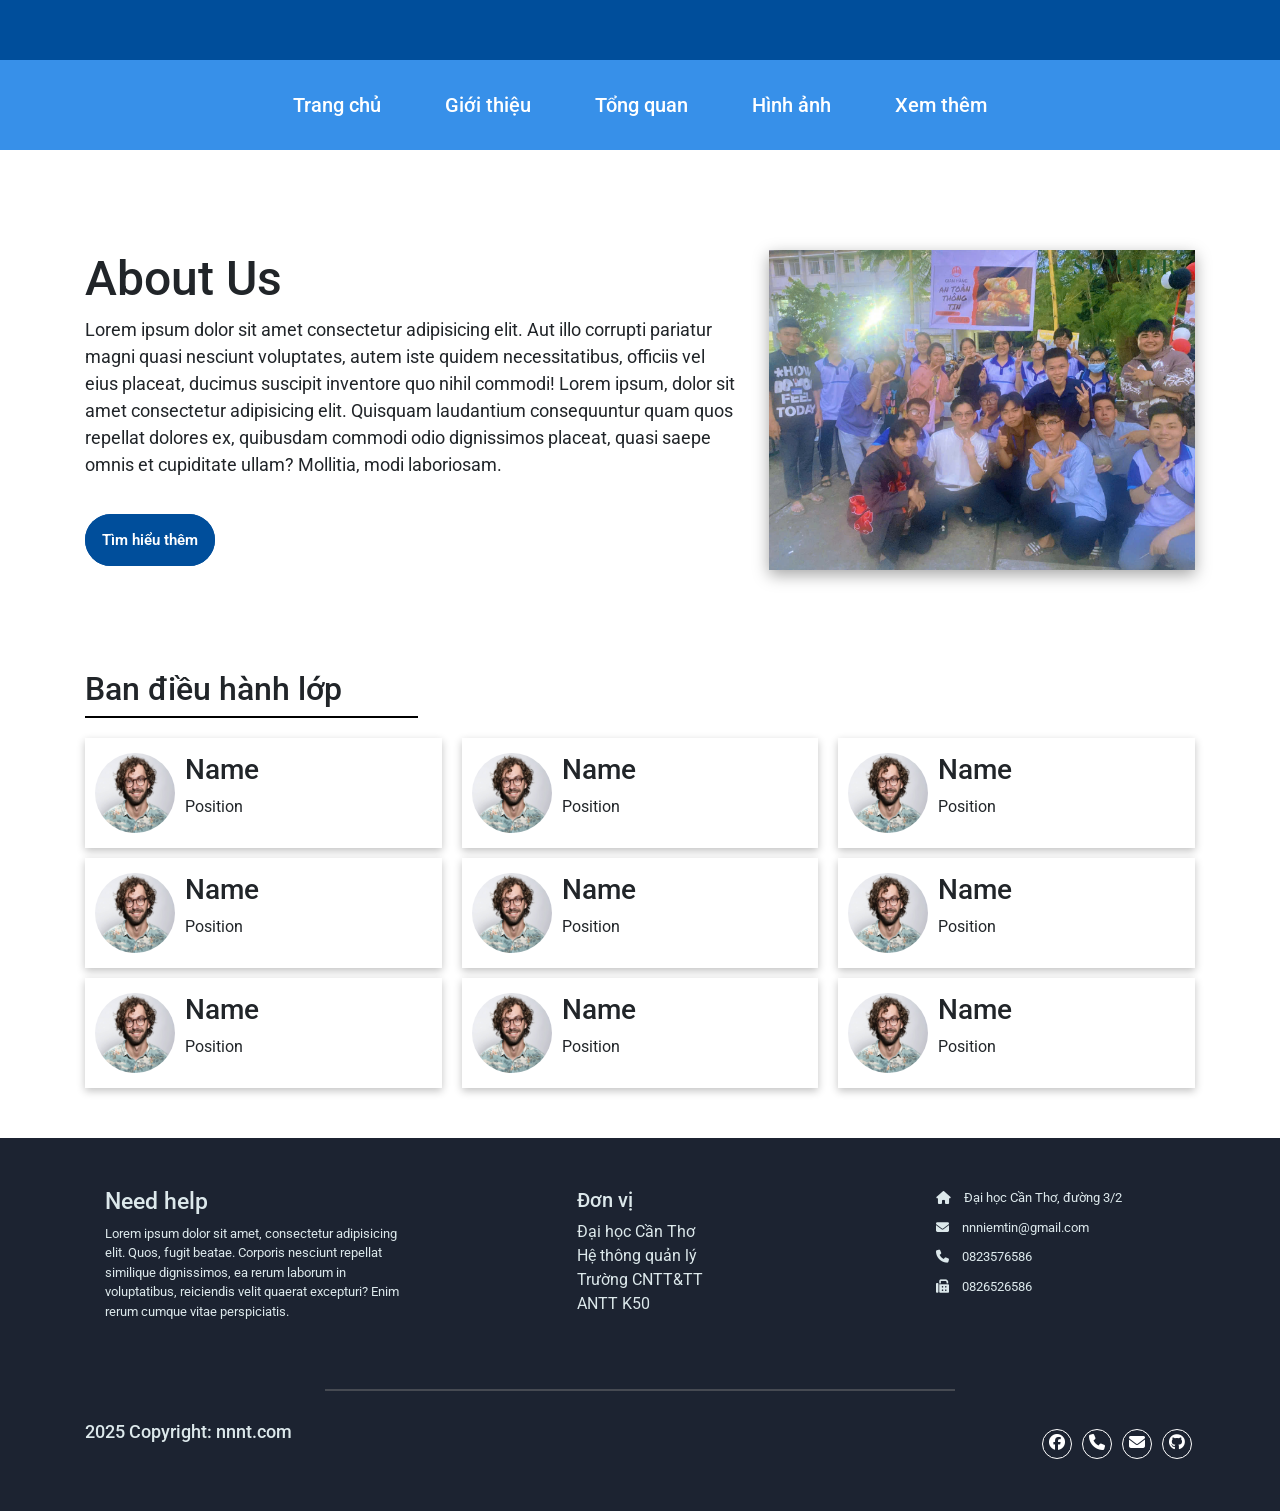
==== commit b705b880: "version10.4" ====
--- a/about.html
+++ b/about.html
@@ -19,7 +19,7 @@
     <script src="https://cdn.jsdelivr.net/npm/bootstrap@4.6.2/dist/js/bootstrap.bundle.min.js"
         integrity="sha384-Fy6S3B9q64WdZWQUiU+q4/2Lc9npb8tCaSX9FK7E8HnRr0Jz8D6OP9dO5Vg3Q9ct" crossorigin="anonymous">
     </script>
-    <div class="Banner"> </div>
+    <div class="banner"> </div>
     <div class="Header"> </div>
     <!-- about-us -->
      <div class="about">
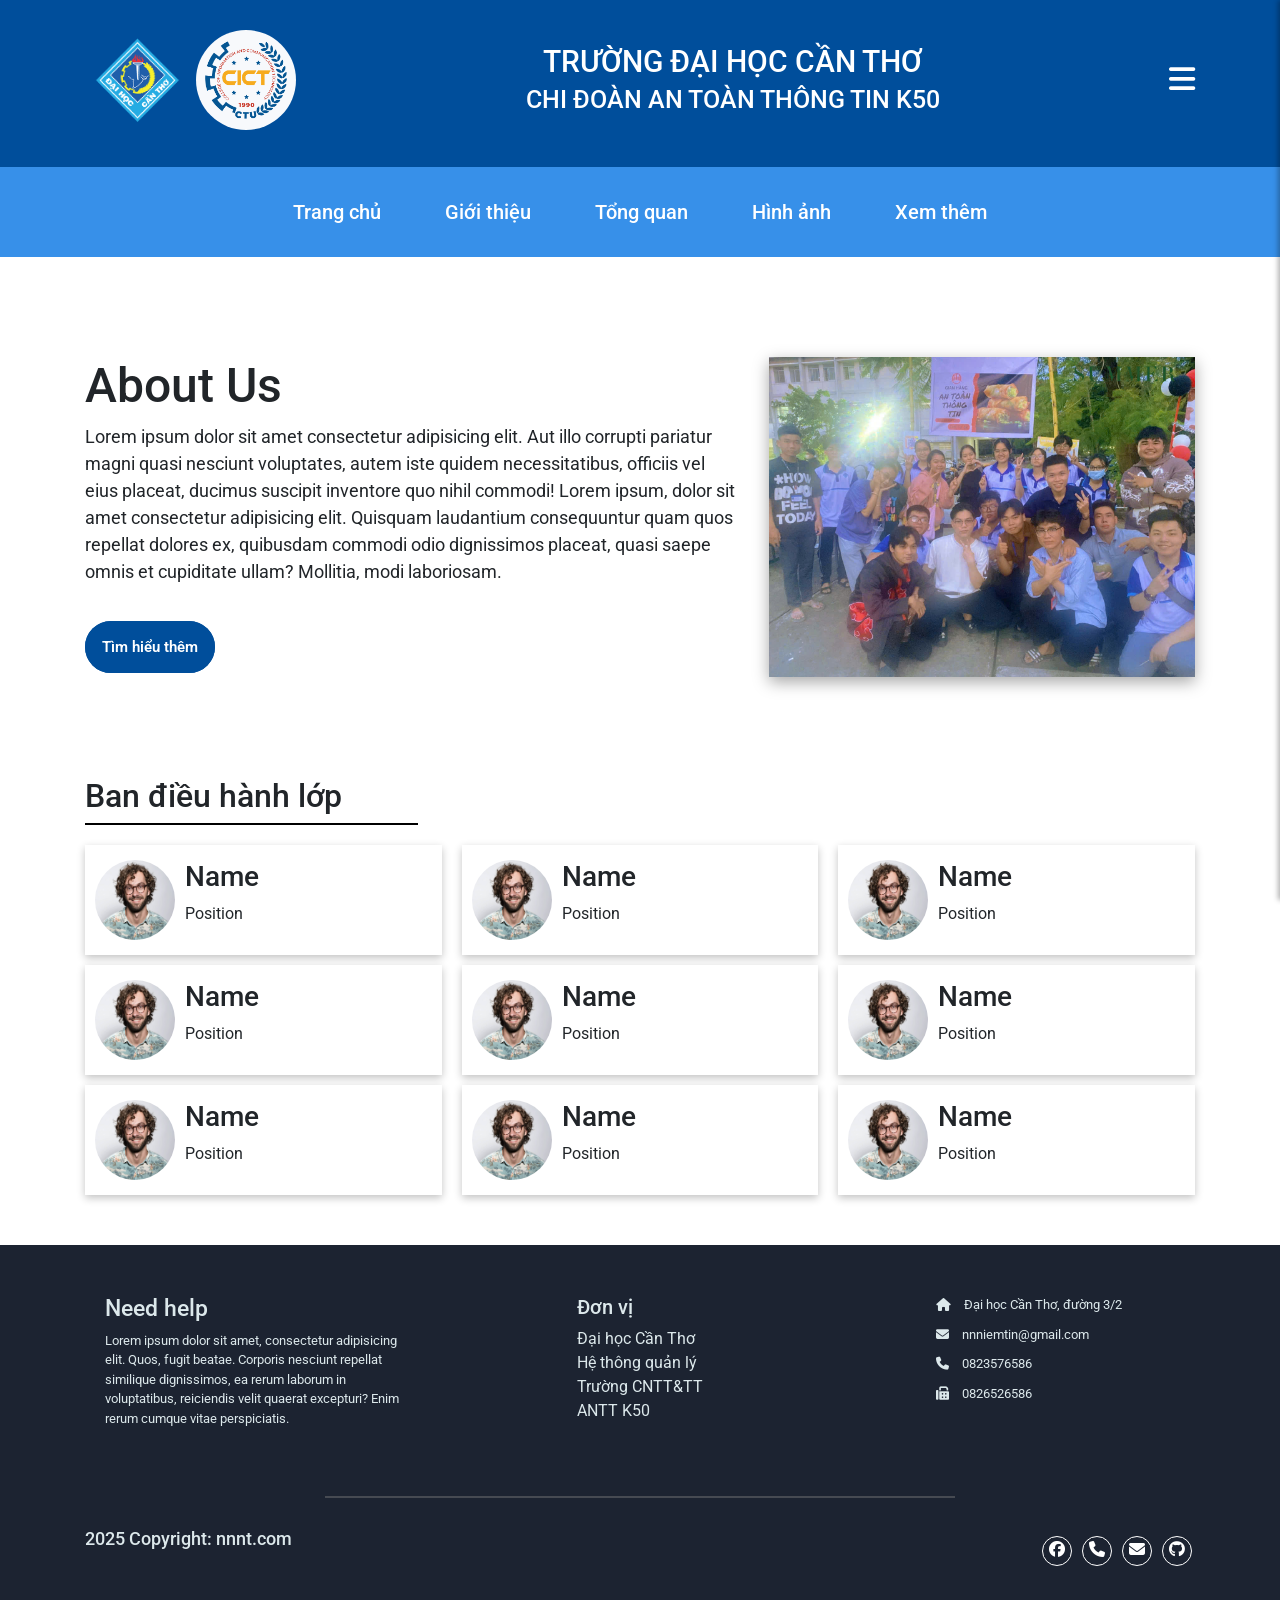
==== commit 7325646f: "banchinhthuc" ====
--- a/about.html
+++ b/about.html
@@ -1,175 +1,175 @@
-<!DOCTYPE html>
-<html lang="en">
-<head>
-    <meta charset="UTF-8">
-    <meta name="viewport" content="width=
-    , initial-scale=1.0">
-    <title>Document</title>
-    <link rel="stylesheet" href="https://cdnjs.cloudflare.com/ajax/libs/font-awesome/6.7.2/css/all.min.css">
-    <link rel="stylesheet" href="asset/css/reset.css">
-    <link rel="stylesheet" href="asset/css/base.css">
-    <link rel="stylesheet" href="asset/css/style.css">
-    <link rel="stylesheet" href="asset/bootstrap/bootstrap.min.css">
-
-</head>
-<body>
-    <script src="https://cdn.jsdelivr.net/npm/jquery@3.5.1/dist/jquery.slim.min.js"
-        integrity="sha384-DfXdz2htPH0lsSSs5nCTpuj/zy4C+OGpamoFVy38MVBnE+IbbVYUew+OrCXaRkfj" crossorigin="anonymous">
-    </script>
-    <script src="https://cdn.jsdelivr.net/npm/bootstrap@4.6.2/dist/js/bootstrap.bundle.min.js"
-        integrity="sha384-Fy6S3B9q64WdZWQUiU+q4/2Lc9npb8tCaSX9FK7E8HnRr0Jz8D6OP9dO5Vg3Q9ct" crossorigin="anonymous">
-    </script>
-    <div class="banner"> </div>
-    <div class="Header"> </div>
-    <!-- about-us -->
-     <div class="about">
-        <div class="container">
-            <div class="inner-wrap">
-                <div class="inner-content">
-                    <h2 class="inner-title">
-                        About Us
-                    </h2>
-                    <div class="inner-desc">
-                        Lorem ipsum dolor sit amet consectetur adipisicing elit. Aut illo corrupti pariatur magni quasi nesciunt voluptates, autem iste quidem necessitatibus, officiis vel eius placeat, ducimus suscipit inventore quo nihil commodi! Lorem ipsum, dolor sit amet consectetur adipisicing elit. Quisquam laudantium consequuntur quam quos repellat dolores ex, quibusdam commodi odio dignissimos placeat, quasi saepe omnis et cupiditate ullam? Mollitia, modi laboriosam.
-                    </div>
-                    <div class="inner-button">
-                        <a class="button button-two" href = "index.html"> Tìm hiểu thêm </a>
-                    </div>
-                </div>
-                <div class="inner-image">
-                    <img src="asset/image/attt4.jpg" alt="ha">
-                </div>
-            </div>
-        </div>
-     </div>
-    <!-- End about-us -->
-    <div class="Members">
-        <div class="container">
-            <h2 class="inner-title">
-                Ban điều hành lớp
-            </h2>
-            <div class="inner-wrap">
-                <div class="inner-box">
-                    <div class="inner-image">
-                        <img src="asset/image/team1.jpg" alt="ha">
-                    </div>
-                    <div class="inner-content">
-                        <h3 class="inner-name">
-                            Name
-                        </h3>
-                        <div class="inner-position">
-                            Position
-                        </div>
-                    </div>
-                </div>
-                <div class="inner-box">
-                    <div class="inner-image">
-                        <img src="asset/image/team1.jpg" alt="ha">
-                    </div>
-                    <div class="inner-content">
-                        <h3 class="inner-name">
-                            Name
-                        </h3>
-                        <div class="inner-position">
-                            Position
-                        </div>
-                    </div>
-                </div>
-                <div class="inner-box">
-                    <div class="inner-image">
-                        <img src="asset/image/team1.jpg" alt="ha">
-                    </div>
-                    <div class="inner-content">
-                        <h3 class="inner-name">
-                            Name
-                        </h3>
-                        <div class="inner-position">
-                            Position
-                        </div>
-                    </div>
-                </div>
-                <div class="inner-box">
-                    <div class="inner-image">
-                        <img src="asset/image/team1.jpg" alt="ha">
-                    </div>
-                    <div class="inner-content">
-                        <h3 class="inner-name">
-                            Name
-                        </h3>
-                        <div class="inner-position">
-                            Position
-                        </div>
-                    </div>
-                </div>
-                <div class="inner-box">
-                    <div class="inner-image">
-                        <img src="asset/image/team1.jpg" alt="ha">
-                    </div>
-                    <div class="inner-content">
-                        <h3 class="inner-name">
-                            Name
-                        </h3>
-                        <div class="inner-position">
-                            Position
-                        </div>
-                    </div>
-                </div>
-                <div class="inner-box">
-                    <div class="inner-image">
-                        <img src="asset/image/team1.jpg" alt="ha">
-                    </div>
-                    <div class="inner-content">
-                        <h3 class="inner-name">
-                            Name
-                        </h3>
-                        <div class="inner-position">
-                            Position
-                        </div>
-                    </div>
-                </div>
-                <div class="inner-box">
-                    <div class="inner-image">
-                        <img src="asset/image/team1.jpg" alt="ha">
-                    </div>
-                    <div class="inner-content">
-                        <h3 class="inner-name">
-                            Name
-                        </h3>
-                        <div class="inner-position">
-                            Position
-                        </div>
-                    </div>
-                </div>
-                <div class="inner-box">
-                    <div class="inner-image">
-                        <img src="asset/image/team1.jpg" alt="ha">
-                    </div>
-                    <div class="inner-content">
-                        <h3 class="inner-name">
-                            Name
-                        </h3>
-                        <div class="inner-position">
-                            Position
-                        </div>
-                    </div>
-                </div>
-                <div class="inner-box">
-                    <div class="inner-image">
-                        <img src="asset/image/team1.jpg" alt="ha">
-                    </div>
-                    <div class="inner-content">
-                        <h3 class="inner-name">
-                            Name
-                        </h3>
-                        <div class="inner-position">
-                            Position
-                        </div>
-                    </div>
-                </div>
-            </div>
-        </div>
-    </div>
-     <div class="Footer"></div>
-    <script src="asset/js.js"></script>
-</body>
+<!DOCTYPE html>
+<html lang="en">
+<head>
+    <meta charset="UTF-8">
+    <meta name="viewport" content="width=
+    , initial-scale=1.0">
+    <title>Document</title>
+    <link rel="stylesheet" href="https://cdnjs.cloudflare.com/ajax/libs/font-awesome/6.7.2/css/all.min.css">
+    <link rel="stylesheet" href="asset/css/reset.css">
+    <link rel="stylesheet" href="asset/css/base.css">
+    <link rel="stylesheet" href="asset/css/style.css">
+    <link rel="stylesheet" href="asset/bootstrap/bootstrap.min.css">
+
+</head>
+<body>
+    <script src="https://cdn.jsdelivr.net/npm/jquery@3.5.1/dist/jquery.slim.min.js"
+        integrity="sha384-DfXdz2htPH0lsSSs5nCTpuj/zy4C+OGpamoFVy38MVBnE+IbbVYUew+OrCXaRkfj" crossorigin="anonymous">
+    </script>
+    <script src="https://cdn.jsdelivr.net/npm/bootstrap@4.6.2/dist/js/bootstrap.bundle.min.js"
+        integrity="sha384-Fy6S3B9q64WdZWQUiU+q4/2Lc9npb8tCaSX9FK7E8HnRr0Jz8D6OP9dO5Vg3Q9ct" crossorigin="anonymous">
+    </script>
+    <div class="banner"> </div>
+    <div class="Header"> </div>
+    <!-- about-us -->
+     <div class="about">
+        <div class="container">
+            <div class="inner-wrap">
+                <div class="inner-content">
+                    <h2 class="inner-title">
+                        About Us
+                    </h2>
+                    <div class="inner-desc">
+                        Lorem ipsum dolor sit amet consectetur adipisicing elit. Aut illo corrupti pariatur magni quasi nesciunt voluptates, autem iste quidem necessitatibus, officiis vel eius placeat, ducimus suscipit inventore quo nihil commodi! Lorem ipsum, dolor sit amet consectetur adipisicing elit. Quisquam laudantium consequuntur quam quos repellat dolores ex, quibusdam commodi odio dignissimos placeat, quasi saepe omnis et cupiditate ullam? Mollitia, modi laboriosam.
+                    </div>
+                    <div class="inner-button">
+                        <a class="button button-two" href = "index.html"> Tìm hiểu thêm </a>
+                    </div>
+                </div>
+                <div class="inner-image">
+                    <img src="asset/image/attt4.jpg" alt="ha">
+                </div>
+            </div>
+        </div>
+     </div>
+    <!-- End about-us -->
+    <div class="Members">
+        <div class="container">
+            <h2 class="inner-title">
+                Ban điều hành lớp
+            </h2>
+            <div class="inner-wrap">
+                <div class="inner-box">
+                    <div class="inner-image">
+                        <img src="asset/image/team1.jpg" alt="ha">
+                    </div>
+                    <div class="inner-content">
+                        <h3 class="inner-name">
+                            Name
+                        </h3>
+                        <div class="inner-position">
+                            Position
+                        </div>
+                    </div>
+                </div>
+                <div class="inner-box">
+                    <div class="inner-image">
+                        <img src="asset/image/team1.jpg" alt="ha">
+                    </div>
+                    <div class="inner-content">
+                        <h3 class="inner-name">
+                            Name
+                        </h3>
+                        <div class="inner-position">
+                            Position
+                        </div>
+                    </div>
+                </div>
+                <div class="inner-box">
+                    <div class="inner-image">
+                        <img src="asset/image/team1.jpg" alt="ha">
+                    </div>
+                    <div class="inner-content">
+                        <h3 class="inner-name">
+                            Name
+                        </h3>
+                        <div class="inner-position">
+                            Position
+                        </div>
+                    </div>
+                </div>
+                <div class="inner-box">
+                    <div class="inner-image">
+                        <img src="asset/image/team1.jpg" alt="ha">
+                    </div>
+                    <div class="inner-content">
+                        <h3 class="inner-name">
+                            Name
+                        </h3>
+                        <div class="inner-position">
+                            Position
+                        </div>
+                    </div>
+                </div>
+                <div class="inner-box">
+                    <div class="inner-image">
+                        <img src="asset/image/team1.jpg" alt="ha">
+                    </div>
+                    <div class="inner-content">
+                        <h3 class="inner-name">
+                            Name
+                        </h3>
+                        <div class="inner-position">
+                            Position
+                        </div>
+                    </div>
+                </div>
+                <div class="inner-box">
+                    <div class="inner-image">
+                        <img src="asset/image/team1.jpg" alt="ha">
+                    </div>
+                    <div class="inner-content">
+                        <h3 class="inner-name">
+                            Name
+                        </h3>
+                        <div class="inner-position">
+                            Position
+                        </div>
+                    </div>
+                </div>
+                <div class="inner-box">
+                    <div class="inner-image">
+                        <img src="asset/image/team1.jpg" alt="ha">
+                    </div>
+                    <div class="inner-content">
+                        <h3 class="inner-name">
+                            Name
+                        </h3>
+                        <div class="inner-position">
+                            Position
+                        </div>
+                    </div>
+                </div>
+                <div class="inner-box">
+                    <div class="inner-image">
+                        <img src="asset/image/team1.jpg" alt="ha">
+                    </div>
+                    <div class="inner-content">
+                        <h3 class="inner-name">
+                            Name
+                        </h3>
+                        <div class="inner-position">
+                            Position
+                        </div>
+                    </div>
+                </div>
+                <div class="inner-box">
+                    <div class="inner-image">
+                        <img src="asset/image/team1.jpg" alt="ha">
+                    </div>
+                    <div class="inner-content">
+                        <h3 class="inner-name">
+                            Name
+                        </h3>
+                        <div class="inner-position">
+                            Position
+                        </div>
+                    </div>
+                </div>
+            </div>
+        </div>
+    </div>
+     <div class="Footer"></div>
+    <script src="asset/js.js"></script>
+</body>
 </html>
--- a/asset/css/base.css
+++ b/asset/css/base.css
@@ -1,257 +1,276 @@
-@import url('https://fonts.googleapis.com/css2?family=Roboto:ital,wdth,wght@0,75..100,100..900;1,75..100,100..900&display=swap');
-
-*{
-    box-sizing: border-box;
-}
-html {
-     scroll-behavior: smooth;
-}
-
-
-
-:root{
-    --color-bg-1: #004E9B;
-    --color-bg-2: #3790e9;
-    --color-bg-3: #F6F7F6;
-    --color-text-1: #767778;
-}
-
-body{
-    font-family: "Roboto" ,sans-serif;
-    color: var(--color-text-1);
-    position: relative;
-    overflow-x: hidden;
-}
-
-ul{
-    margin: 0;
-    padding: 0;
-}
-
-
- a{
-    color: var(--color-text-1);
-}
- a:hover{
-    text-decoration: none;
-    color: var(--color-text-1);
-}
-
-/* Box head */
-
-.box-head{
-    margin-bottom: 35px;
-}
-.box-head .inner-title{
-    text-align: center;
-    font-size: 36px;
-    font-weight: 700;
-    margin-bottom: 5px;
-}
-
-.box-head .inner-desc{
-    text-align: center;
-    font-size: 22px;
-    color: var(--color-text-1);
-    margin-bottom: 10px;
-}
-/* End box head */
-
-/* button */
-.button{
-    background-color: var(--color-bg-1);
-    padding: 25px;
-    border-radius: 40px;
-    color: hsl(0, 0%, 100%);
-    font-size: 25px;
-    font-weight: 600;
-    border: 2px solid var(--color-bg-1);
-}
-.button-two{
-    padding: 15px; 
-    font-size: 15px;
-}
-
-.button:hover{
-    background-color: #fff;
-    color: var(--color-bg-1);
-    text-decoration: none;
-}
-
-
-.button-three{
-    font-size: 12px;
-    padding: 10px;
-}
-
-
-/* CSS */
-.button-65 {
-  appearance: none;
-  backface-visibility: hidden;
-  background-color: #2f80ed;
-  border-radius: 10px;
-  border-style: none;
-  box-shadow: none;
-  box-sizing: border-box;
-  color: #fff;
-  cursor: pointer;
-  display: inline-block;
-  font-family: Inter,-apple-system,system-ui,"Segoe UI",Helvetica,Arial,sans-serif;
-  font-size: 15px;
-  font-weight: 500;
-  height: 50px;
-  letter-spacing: normal;
-  line-height: 1.5;
-  outline: none;
-  overflow: hidden;
-  padding: 14px 30px;
-  position: relative;
-  text-align: center;
-  text-decoration: none;
-  transform: translate3d(0, 0, 0);
-  transition: all .3s;
-  user-select: none;
-  -webkit-user-select: none;
-  touch-action: manipulation;
-  vertical-align: top;
-  white-space: nowrap;
-}
-
-.button-65:hover {
-  background-color: #1366d6;
-  box-shadow: rgba(0, 0, 0, .05) 0 5px 30px, rgba(0, 0, 0, .05) 0 1px 4px;
-  opacity: 1;
-  transform: translateY(0);
-  transition-duration: .35s;
-}
-
-.button-65:hover:after {
-  opacity: .5;
-}
-
-.button-65:active {
-  box-shadow: rgba(0, 0, 0, .1) 0 3px 6px 0, rgba(0, 0, 0, .1) 0 0 10px 0, rgba(0, 0, 0, .1) 0 1px 4px -1px;
-  transform: translateY(2px);
-  transition-duration: .35s;
-}
-
-.button-65:active:after {
-  opacity: 1;
-}
-
-@media (min-width: 768px) {
-  .button-65 {
-    padding: 14px 22px;
-    width: 176px;
-  }
-}
-/* End button */
-
-.sidebar{
-  position: fixed;
-  top: 0;
-  right: -300px; /* Ẩn ra ngoài bên phải */
-  width: 300px;
-  height: 100%;
-  background-color: var(--color-bg-1);
-  color: white;
-  box-shadow: -2px 0 5px rgba(0,0,0,0.3);
-  transition: right 0.3s ease;
-  z-index: 1000;
-}
-
-.sidebar.active{
-  right: 0;
-}
-.overlay {
-  position: fixed;
-  top: 0;
-  left: 0;
-  width: 100%;
-  height: 100%;
-  background-color: rgba(0,0,0,0.5); /* lớp mờ */
-  z-index: 1000;
-  display: none; 
-}
-.overlay.show {
-  display: block;
-}
-/* Nút × để đóng sidebar */
-.sidebar .close-btn {
-  font-size: 26px;
-  text-align: right;
-  display: block;
-  cursor: pointer;
-  color: white;
-  margin-bottom: 20px;
-  margin-top: 20px;
-  margin-right: 20px;;
-}
-
-/* Danh sách trong sidebar */
-.sidebar ul {
-  list-style: none;
-  padding: 0;
-  margin: 0;
-}
-
-.sidebar ul li a{
-  padding: 10px 30px;
-}
-.sidebar ul li a {
-  display: inline-block;
-  width: 100%;
-}
-.sidebar ul li  {
-  display: block;
-}
-.sidebar ul li:nth-child(1) {
-  margin-top: 20px
-}
-
-.sidebar ul a {
-  color: #fff;
-    font-size: 20px;
-    font-weight: 600;
-}
-.sidebar ul li:hover a{
-  color: var(--color-bg-1);
-  background-color: #fff;
-  text-decoration: none;
-}
-.sidebar ul li:hover {
-  color: var(--color-bg-1);
-  background-color: #fff;
-  text-decoration: none;
-}
-@media (max-width: 768px) {
-  .sidebar{
-  right: -250px; /* Ẩn ra ngoài bên phải */
-  width: 250px;
-}
-  .sidebar ul a {
-    font-size: 17px;
-}
-}
-@media (max-width: 580px) {
-  .sidebar{
-  right: -200px; /* Ẩn ra ngoài bên phải */
-  width: 200px;
-}
-  .sidebar ul a {
-    font-size: 13px;
-}
-}
-@media (max-width: 400px) {
-  .sidebar{
-  right: -150px; /* Ẩn ra ngoài bên phải */
-  width: 150px;
-}
-  .sidebar ul a {
-    font-size: 10px;
-}
-}
-
-/* ////////////////////// */
-
+@import url('https://fonts.googleapis.com/css2?family=Roboto:ital,wdth,wght@0,75..100,100..900;1,75..100,100..900&display=swap');
+
+*{
+    box-sizing: border-box;
+}
+html {
+     scroll-behavior: smooth;
+}
+
+
+
+:root{
+    --color-bg-1: #004E9B;
+    --color-bg-2: #3790e9;
+    --color-bg-3: #F6F7F6;
+    --color-text-1: #767778;
+}
+
+body{
+    font-family: "Roboto" ,sans-serif;
+    color: var(--color-text-1);
+    position: relative;
+    overflow-x: hidden;
+}
+
+ul{
+    margin: 0;
+    padding: 0;
+}
+
+
+ a{
+    color: var(--color-text-1);
+}
+ a:hover{
+    text-decoration: none;
+    color: var(--color-text-1);
+}
+
+/* Box head */
+
+.box-head{
+    margin-bottom: 35px;
+}
+.box-head .inner-title{
+    text-align: center;
+    font-size: 36px;
+    font-weight: 700;
+    margin-bottom: 5px;
+}
+
+.box-head .inner-desc{
+    text-align: center;
+    font-size: 22px;
+    color: var(--color-text-1);
+    margin-bottom: 10px;
+}
+/* End box head */
+
+/* button */
+.button{
+    background-color: var(--color-bg-1);
+    padding: 25px;
+    border-radius: 40px;
+    color: hsl(0, 0%, 100%);
+    font-size: 25px;
+    font-weight: 600;
+    border: 2px solid var(--color-bg-1);
+}
+.button-two{
+    padding: 15px; 
+    font-size: 15px;
+}
+
+.button:hover{
+    background-color: #fff;
+    color: var(--color-bg-1);
+    text-decoration: none;
+}
+
+
+.button-three{
+    font-size: 12px;
+    padding: 10px;
+}
+
+
+/* CSS */
+.button-65 {
+  appearance: none;
+  backface-visibility: hidden;
+  background-color: #2f80ed;
+  border-radius: 10px;
+  border-style: none;
+  box-shadow: none;
+  box-sizing: border-box;
+  color: #fff;
+  cursor: pointer;
+  display: inline-block;
+  font-family: Inter,-apple-system,system-ui,"Segoe UI",Helvetica,Arial,sans-serif;
+  font-size: 15px;
+  font-weight: 500;
+  height: 50px;
+  letter-spacing: normal;
+  line-height: 1.5;
+  outline: none;
+  overflow: hidden;
+  padding: 14px 30px;
+  position: relative;
+  text-align: center;
+  text-decoration: none;
+  transform: translate3d(0, 0, 0);
+  transition: all .3s;
+  user-select: none;
+  -webkit-user-select: none;
+  touch-action: manipulation;
+  vertical-align: top;
+  white-space: nowrap;
+}
+
+.button-65:hover {
+  background-color: #1366d6;
+  box-shadow: rgba(0, 0, 0, .05) 0 5px 30px, rgba(0, 0, 0, .05) 0 1px 4px;
+  opacity: 1;
+  transform: translateY(0);
+  transition-duration: .35s;
+}
+
+.button-65:hover:after {
+  opacity: .5;
+}
+
+.button-65:active {
+  box-shadow: rgba(0, 0, 0, .1) 0 3px 6px 0, rgba(0, 0, 0, .1) 0 0 10px 0, rgba(0, 0, 0, .1) 0 1px 4px -1px;
+  transform: translateY(2px);
+  transition-duration: .35s;
+}
+
+.button-65:active:after {
+  opacity: 1;
+}
+
+@media (min-width: 768px) {
+  .button-65 {
+    padding: 14px 22px;
+    width: 176px;
+  }
+}
+/* End button */
+
+.sidebar{
+  position: fixed;
+  top: 0;
+  right: -300px; /* Ẩn ra ngoài bên phải */
+  width: 300px;
+  height: 100%;
+  background-color: var(--color-bg-1);
+  color: white;
+  box-shadow: -2px 0 5px rgba(0,0,0,0.3);
+  transition: right 0.3s ease;
+  z-index: 1000;
+}
+
+.sidebar.active{
+  right: 0;
+}
+.overlay {
+  position: fixed;
+  top: 0;
+  left: 0;
+  width: 100%;
+  height: 100%;
+  background-color: rgba(0,0,0,0.5); /* lớp mờ */
+  z-index: 1000;
+  display: none; 
+}
+.overlay.show {
+  display: block;
+}
+/* Nút × để đóng sidebar */
+.sidebar .close-btn {
+  font-size: 26px;
+  text-align: right;
+  display: block;
+  cursor: pointer;
+  color: white;
+  margin-bottom: 20px;
+  margin-top: 20px;
+  margin-right: 20px;;
+}
+
+/* Danh sách trong sidebar */
+.sidebar ul {
+  list-style: none;
+  padding: 0;
+  margin: 0;
+}
+
+.sidebar ul li a{
+  padding: 10px 30px;
+}
+.sidebar ul li a {
+  display: inline-block;
+  width: 100%;
+}
+.sidebar ul li  {
+  display: block;
+}
+.sidebar ul li:nth-child(1) {
+  margin-top: 20px
+}
+
+.sidebar ul a {
+  color: #fff;
+    font-size: 20px;
+    font-weight: 600;
+}
+.sidebar ul li:hover a{
+  color: var(--color-bg-1);
+  background-color: #fff;
+  text-decoration: none;
+}
+.sidebar ul li:hover {
+  color: var(--color-bg-1);
+  background-color: #fff;
+  text-decoration: none;
+}
+@media (max-width: 768px) {
+  .sidebar{
+  right: -250px; /* Ẩn ra ngoài bên phải */
+  width: 250px;
+}
+  .sidebar ul a {
+    font-size: 17px;
+}
+}
+@media (max-width: 580px) {
+  .sidebar{
+  right: -200px; /* Ẩn ra ngoài bên phải */
+  width: 200px;
+}
+  .sidebar ul a {
+    font-size: 13px;
+}
+}
+@media (max-width: 400px) {
+  .sidebar{
+  right: -150px; /* Ẩn ra ngoài bên phải */
+  width: 150px;
+}
+  .sidebar ul a {
+    font-size: 10px;
+}
+}
+
+/* ////////////////////// */
+
+.toast-box {
+  position: fixed;
+  top: 30px;
+  right: 50%;
+  transform: translateX(50%);
+  background-color: #333;
+  color: #fff;
+  padding: 12px 20px;
+  border-radius: 8px;
+  font-size: 16px;
+  opacity: 0;
+  pointer-events: none;
+  transition: opacity 0.3s ease;
+  z-index: 1000;
+}
+.toast-box.show {
+  opacity: 1;
+
+}
--- a/asset/css/style.css
+++ b/asset/css/style.css
@@ -1,1442 +1,1442 @@
-
-/* banner */
-.banner{  
-    background-color: var(--color-bg-1);
-    padding: 30px;
-}
-
-.banner .inner-wrap{
-    display: flex;
-    justify-content: space-between;
-    align-items: center;
-}
-.banner .inner-row{
-    display: inline-flex;
-    gap: 6px;
-}
-
-.banner .inner-logo img{
-    height: 100px;
-    width: auto;
-}
-
-.banner .inner-title .inner-big-title{
-    color: #fff;
-    padding: 0px;
-    text-align: center;
-    font-weight: 500;
-    font-size: 30px;
-    margin-bottom: 5px;
-}
-.banner .inner-title .inner-sub-title{
-    color: #fff;
-    padding: 0;
-    text-align: center;
-    font-weight: 500;
-    font-size: 25px;
-}
-
-.banner .inner-icons i {
-    font-size: 30px;
-    color: #fff;
-}
-
-.fixicon{
-    position: relative;
-    display: inline-block;
-}
-.fixicon img{
-    position: relative;
-    z-index: 1;
-}
-
-.banner .inner-logo .fixicon::before{
-    background-color: #fffffff7;
-    position: absolute;
-    inset: 0;        
-    z-index: 0;
-    content: "";
-    border-radius: 50% ;
-    width: 100px;
-    height: 100px;
-}
-
-@media (max-width: 992px) {
-    .banner .inner-title .inner-big-title{
-        font-size: 28px;
-    }
-    .banner .inner-title .inner-sub-title{
-        font-size: 23px;
-    }
-    .banner .inner-logo img{
-        height: 100px;
-        width: auto;
-    }
-    .banner .inner-logo .fixicon::before{
-    width: 100px;
-    height: 100px;
-}
-.banner .inner-icons i{
-    font-size: 20px;
-}
-.banner .inner-icons .menu-btn {
-    display: none;
-}
-}
-@media (max-width: 768px) {
-    /* .banner .inner-title{
-        font-size: 22px;
-    } */
-    .banner .inner-wrap .inner-logo {
-        gap: 6;
-    }
-    .banner .inner-title .inner-big-title{
-        font-size: 25px;
-    }
-    .banner .inner-title .inner-sub-title{
-        font-size: 20px;
-    }
-    .banner .inner-logo img{
-        height: 70px;
-        width: auto;
-    }
-    .banner .inner-logo .fixicon::before{
-        width: 70px;
-        height: 70px;
-    }   
-
-}
-@media (max-width: 646px) {
-    .banner .inner-title .inner-big-title{
-        font-size: 20px;
-    }
-    .banner .inner-title .inner-sub-title{
-        font-size: 15px;
-    }
-    .banner .inner-logo img{
-        height: 60px;
-        width: auto;
-    }
-    .banner .inner-logo .fixicon::before{
-        width: 60px;
-        height: 60px;
-    }   
-
-}
-@media (max-width: 545px) {
-
-    .banner .inner-title .inner-big-title{
-        font-size: 17px;
-    }
-    .banner .inner-title .inner-sub-title{
-        font-size: 12px;
-    }
-    .banner .inner-logo img{
-        height: 50px;
-        width: auto;
-    }
-    .banner .inner-logo .fixicon::before{
-        width: 50px;
-        height: 50px;
-    }   
-
-}
-@media (max-width: 468px) {
-
-    .banner .inner-title .inner-big-title{
-        font-size: 15px;
-    }
-    .banner .inner-title .inner-sub-title{
-        font-size: 10px;
-    }
-    .banner .inner-logo img{
-        height: 35px;
-        width: auto;
-    }
-    .banner .inner-logo .fixicon::before{
-        width: 35px;
-        height: 35px;
-    }   
-
-}
-
-
-/* End banner */
-
-.Header{
-    position: relative; 
-    overflow: visible;
-    position: sticky;
-    top: 0;
-    z-index: 100;
-}
-
-/* Header */
-.header{
-    background-color: var(--color-bg-2);
-}
-.header .inner-list {
-    margin-bottom: 0;
-    display: flex;
-    justify-content: center;
-
-}
-.header .inner-list  > ul > li  {
-    display: inline-block;
-    background-color: var(--color-bg-2);
-}
-.header .inner-list  ul > li > a{
-    padding : 30px;
-    display: inline-block;
-}
-
-
- .header .inner-list ul li:hover a::after {
-    transform: translate(-50%, 0); 
-    opacity: 1;
-}  
-.header .inner-list ul li:hover > a{
-    color: var(--color-bg-2);
-    text-decoration: none;
-}
-.header .inner-list ul li:hover {
-    background-color: #fff;
-}
-.header .inner-list .more:hover > .subnav,
-.header .inner-list .more > a:hover + .subnav{
-    display: block;
-}
-.header .inner-list ul{
-    margin-bottom: 0;
-}
-.header .inner-list ul li a {
-    color: #fff;
-    font-size: 20px;
-    font-weight: 500;
-    position: relative;
-}
-.header .inner-list ul li a::after{
-    content: "";
-    position: absolute;
-    left: 50%;
-    bottom:20px ; 
-    width: 100px;
-    height: 2px;
-    background-color: #3790e9;
-     
-    transform: translate(-50%, 20px); 
-    opacity: 0; 
-    transition: transform 0.5s ease, opacity 0.5s ease;
-    z-index: 100;
-}
-.header .inner-list .more{
-    position: relative;
-}
-.header .inner-list .subnav{
-    position: absolute;
-    background-color: var(--color-bg-2);
-    box-shadow: 0 4px 12px rgba(0,0,0,.15);
-    display: none;
-}
-.header .inner-list .subnav li{
-    display: block;
-    width: 250px;
-}
-
-.header .inner-list .subnav li a{
-    padding : 30px;
-    display: inline-block;               /* toàn bộ vùng bấm */
-    padding: 30px;
-    color: #fff;
-    text-decoration: none;
-}
-.header .inner-icons{
-    display: none;
-    font-size: 30px;
-    color: #fff;
-}
-
-
-@media (max-width: 992px) {
-    .header .inner-list > ul > li > a{
-        display: none;
-    }
-    .header .inner-list ul li .dp{
-        display: inline-block;
-    }
-    .header .inner-icons{
-        display: inline-block
-    }
-    .header .inner-list {
-        display:flex;
-        justify-content: space-between;
-        align-items: center;
-    }
-}
-@media (max-width: 640px) {
-    .header .inner-list ul li a
-    {
-        font-size : 16px;
-    }
-    .header .inner-list .inner-icons i
-    {
-        font-size : 16px;
-    }
-}
-/* End Header */
-
-/* Section-one */
-.section-one{
-    /* background-image: url(../image/bg1.jpg); */
-    height: 750px;
-    width: auto;
-    background-repeat: no-repeat;
-    background-size: cover;
-    background-position: center center;
-    position: relative;
-    padding: 200px 0;
-    margin-bottom: 50px;
-}
-
-.section-one  img{
-    position: absolute;
-    top: 0;
-    left: 0;
-    width: 100%;
-    height: 100%;
-    object-fit: cover;
-    z-index:-1;
-    opacity: 0;
-    transition: opacity 1s ease-in-out;
-}
-.section-one  .slide.active{
-    z-index: 0;
-    opacity: 1;
-}
-.section-one:before{
-    background-color: black;
-    content: "";
-    position: absolute;
-    top: 0;
-    left: 0;
-    opacity: 0.6;
-    width: 100%;
-    height: 100%;
-    z-index: 1;
-}
-
-.section-one .inner-content{
-    position: absolute;
-    z-index: 12;
-    top: 20%;
-    left: 10%;
-}
-.section-one .inner-title{
-    color: #fff;
-    font-weight: 700;
-    font-size: 66px;
-    margin-bottom: 40px;
-}
-.section-one .inner-sub-title{
-    color: #fff;
-    font-weight: 700;
-    font-size: 35px;
-    margin-bottom: 100px;
-}
-@media (max-width: 980px) {
-    .section-one .inner-title {
-        font-size: 50px;
-    }
-    .section-one .inner-sub-title {
-        font-size: 30px;
-    }
-    .section-one .inner-button .button {
-        padding: 20px;
-        font-size: 20px;
-    }
-    .section-one .inner-button .button{
-        padding: 20px;
-        font-size: 20px;
-    }
-}
-@media (max-width: 780px) {
-    .section-one .inner-title {
-        font-size: 40px;
-        margin-bottom: 20px;
-    }
-    .section-one .inner-sub-title {
-        font-size: 27px;
-        margin-bottom: 80px;
-    }
-    .section-one .inner-button .button {
-        padding: 15px;
-        font-size: 15px;
-    }
-    .section-one{
-        height :40vh;
-    }
-}
-
-@media (max-width: 480px) {
-    .section-one .inner-title {
-        font-size: 32px;
-    }
-    .section-one .inner-sub-title {
-        font-size: 22px;
-        margin-bottom: 80px;
-    }
-    .section-one .inner-button .button {
-        padding: 10px;
-        font-size: 10px;
-    }
-}
-
-/* End Section-one */
-
-/* New */
-.news .box-head .inner-title{
-    border-bottom: 2px solid  #1C2331;
-    padding-bottom: 10px;
-}
-.news .container{
-    position: relative;
-    margin-bottom: 50px;
-}
-.news {
-  position:relative;
-} 
-
-.news .inner-list{
-    overflow: hidden;
-    position: relative;
-
-}
-
-
-.news .inner-wrap{
-   display: flex; 
-    gap: 20px;
-    transition: transform 0.5s ease;
-    padding: 0 20px;
-    position: relative;
-}
-
-.news .box-new {
-    flex-shrink: 0;
-    position: relative;
-    width: calc((100% - 40px) / 3);
-    box-sizing: border-box;
-    transition: transform 0.5s ease;
-}
-
-.box-new .inner-image img {
-  width: 100%;
-  height: 100%;
-}
-.box-new .inner-title  {
-    font-size: 15px;
-    padding-top: 20px;
-    padding-right: 10px;
-    font-weight: 500;
-    height: 100%;
-}
-.box-new a .inner-title {
-    color: black;
-}
-.box-new a:hover { 
-    text-decoration: none;
-}
-
-.news .inner-wrap .box-new:hover{
-    transform: scale(1.05);
-    z-index: 20;
-}
-.news .change{
-    display:flex;
-    justify-content:center;
-    gap:10px;
-    margin-top:15px;
-}
-
-
-
-.news #next{
-    position: absolute;
-    top: 55%;
-    right: -1%;
-    font-size: 30px;
-    width: 60px;
-    height: 60px;
-    text-align: center;
-    z-index: 6;
-}
-
-#next::before{
-    content: "";
-    display: inline-block;
-    position: absolute;
-    z-index: -1;
-    border-radius: 50%;
-    top: -8%;
-    left: 0;
-    width: 60px;
-    height: 60px;
-    background-color: white;
-    box-shadow: rgba(212, 212, 212, 0.2) 0px 8px 24px;
-}
-#prev{
-    position: absolute;
-    top: 55%;
-    left: -1%;
-    font-size: 30px;
-    width: 60px;
-    height: 60px;
-    z-index: 6;
-    text-align: center;
-}
-
-#prev::before{
-    content: "";
-    display: inline-block;
-    position: absolute;
-    z-index:-1;
-    border-radius: 50%;
-    top: -8%;
-    right: 0;
-    width: 60px;
-    height: 60px;
-    background-color: white;
-    box-shadow: rgba(149, 157, 165, 0.2) 0px 8px 24px;
-}
-
-@media (max-width: 992px) {
-    .news .inner-list{
-        width: 100%;
-    }
-
-    .news .inner-wrap .box-new {
-        flex-shrink: 0;
-        width: 100%;
-    }
-    .news .inner-list .box-new .inner-title{
-        font-size:40px;
-    }
-}
-@media (max-width: 780px) {
-    .news .inner-list .box-new .inner-title{
-        font-size:30px;
-    }
-}
-
-/* End New */
-
-/* Section-two */
-.section-two {
-    padding-top: 90px;
-    padding-bottom: 70px;
-    background-color: var(--color-bg-3);
-}
-.section-two .inner-content .inner-desc{
-    text-align: center;
-    font-size: 24px;
-}
-/* End section-two */
-
-/* Section three */
- .inner-box,  .inner-box-big {
-    opacity: 0;
-    transform: translateY(50px);
-    transition: all 0.8s ease;
-}
-
-
-.show {
-    opacity: 1;
-    transform: translateY(0);
-}
-.section-three{
-    margin-top: 80px;
-    background-image: url(../image/white-background-with-blue-tech-hexagon/19366.jpg);
-    background-size: cover;
-    padding-bottom: 30px;
-}
-
-.section-three .inner-wrap{
-    display: flex;
-    flex-wrap: wrap;
-    justify-content:center ;
-    box-shadow: rgba(100, 100, 111, 0.2) 0px 7px 29px 0px;
-    padding: 20px;
-    margin-bottom: 50px;
-    background-color: #fff;
-}
-
-.section-three .inner-box{
-    margin-bottom: 60px;
-    width: 33%;
-}
-.section-three .inner-box-big{
-    width: 100%;
-}
-.section-three .inner-box{
-    display: inline-flex;
-    flex-direction: column;
-    align-items: center;
-    justify-content: center;
-    position: relative;
-}
-.section-three .inner-box{
-    padding-top: 50px;
-}
-.section-three .box-head{
-    width: 100%;
-    position: relative;
-    margin-bottom: 20px;
-}
-.section-three .box-head:not(:first-child){
-    margin-bottom: 50px;
-}
-.section-three .box-head:not(:first-child)::before{
-    content: "";
-    position: absolute;
-    height: 2px;
-    width: 30%;
-    background-color: #000;
-    bottom:  -10px;
-    left: 50%;
-    transform: translate(-50%);
-}
-.section-three .inner-box .inner-content a{
-    color: black;
-}
-.section-three .inner-box .inner-content a:hover{
-    text-decoration: none;
-}
-.section-three .inner-box .inner-image{
-    border-radius: 50%;
-    overflow: hidden;
-    border: 2px solid black;
-    box-shadow: rgba(0, 0, 0, 0.35) 0px 5px 15px;
-    width: 200px;
-    height: 200px;
-    margin-bottom: 20px;
-    position: relative;
-}
-
-.section-three .inner-box .inner-image img{
-    width: 100%;
-    height: 100%;
-    display:  inline-flex;
-    justify-content: center;
-    align-items: center;
-    object-fit: cover;
-    transition: transform 0.5s ease;
-}
-
-.section-three .inner-box .inner-image:hover img{
-    transform: scale(1.09);
-}
-
-.section-three .inner-box .inner-content .inner-name{
-    margin-bottom: 10px;
-    text-align: center;
-}
-.section-three .inner-box .inner-content .inner-position{
-    font-size: 20px;
-    text-align: center;
-    color: var(--color-text-1);
-}
-
-@media (max-width: 992px) {
-    .section-three .inner-box{
-        width: calc(50% - 20px);
-    }
-    .section-three .inner-box .inner-image{
-        width: 150px;
-        height: 150px;
-    }
-}
-@media (max-width:540px) {
-    .section-three .inner-box .inner-image{
-        width: 120px;
-        height: 120px;
-    }
-}
-/* End Section three */
-
-/* scroll-top */
-.return .scroll-top{
-    font-size: 35px;
-    position: fixed;
-    bottom: 10%;
-    right: 20px;
-    padding: 10px;
-    background-color: transparent;
-    z-index: 50;
-
-    display: flex;
-    align-items: center;
-    justify-content: center;
-}
-.return .scroll-top:hover{
-    text-decoration: none;
-}
-.return .scroll-top::before{
-    position: absolute;
-    box-shadow: rgba(100, 100, 111, 0.2) 0px 7px 29px 0px;
-    top: 50%;
-    left: 50%;
-    transform: translate(-50%, -50%); /* canh giữa */
-    background-color: #fff;
-    content: "";
-    width: 80px;
-    height: 80px;
-    z-index: -1;  /* nhỏ hơn phần nội dung */
-    border-radius: 50%;
-}
-/* End scroll-top */
-
-/* About us */
-.section-about{
-    background-image: url(../image/white-background-with-blue-tech-hexagon/19366.jpg);
-    background-size:cover ;
-
-}
-
-/* About */
-.about .inner-wrap{
-    display: grid;
-    grid-template-columns: repeat(5, 1fr);
-    margin: 100px 0;
-    gap : 30px;
-}
-
-.about .inner-wrap .inner-content{
-    grid-column-start: 1 ;
-    grid-column-end: 4 ;
-}
-.about .inner-wrap .inner-content .inner-title{
-    font-size: 300%;
-}
-
-.about .inner-wrap .inner-content .inner-desc{
-    font-size: 18px;
-    margin-bottom: 50px;
-}
-.about .inner-wrap .inner-image{
-    grid-column-start: 4 ;
-    grid-column-end: 6 ;
-    box-shadow: rgba(0, 0, 0, 0.35) 0px 5px 15px;
-}
-.about .inner-wrap .inner-image img{
-    width: 100%;
-    height: 100%;
-    object-fit: fill;
-}
-
-.inner-wrap > .inner-button{
-    display: none;
-}
-/* End About */
-/* About us */
-
-/* Member  */
-.Members {
-    margin-bottom: 50px;
-}
-.Members .inner-title{
-    margin-bottom: 30px;
-    position: relative;
-}
-
-.Members .inner-title::before{
-    background-color: black;
-    content: "";
-    position: absolute;
-    bottom: -10px;
-    left: 0;
-    width: 30%;
-    height: 2px;
-    z-index: 1;
-}
-
-.Members .inner-wrap{
-    display: grid;
-    grid-template-columns: repeat(3, 1fr); 
-    gap :  10px 20px
-}
-.Members .inner-box{
-    background-color: #fff;
-    box-shadow: rgba(0, 0, 0, 0.24) 0px 3px 8px;
-    display: flex;
-    gap: 10px;
-    padding: 15px 10px;
-}
-.Members .inner-image {
-    width: 80px;
-    height: 80px;
-}
-.Members .inner-image img{
-    width: 100%;
-    height: 100%;
-    border-radius: 50%;
-}
-
-/* Member End */
-@media (max-width: 991px){
-    .about .inner-wrap{
-        grid-template-columns: 1fr;
-        grid-template-areas: 
-        "aa"
-        "bb"
-        ;
-    }
-    .about .inner-wrap .inner-content
-    {
-        grid-area: bb;
-    }
-    .about .inner-wrap .inner-image{
-        grid-area: aa;
-    }
-    .Members .inner-wrap{
-        grid-template-columns: repeat(2, 1fr);
-    }
-}
-@media (max-width: 640px){    
-    .Members .inner-wrap{
-        grid-template-columns: 1fr;
-    }
-}
-@media (max-width: 542px){
-    .about .inner-wrap .inner-content .inner-title{
-        font-size: 250%;
-    }
-
-    .about .inner-wrap .inner-content .inner-desc{
-        font-size: 15px;
-    }
-}
-/* Section-four */
-.section-four{
-    padding : 80px 0;
-    opacity :0;
-    transform: translateX(80px);
-    transition: transform 0.8s ease, opacity 0.8s ease;
-    position: relative;
-}
-.section-four:nth-child(2){
-    transform: translateX(-80px);
-}
-
-.section-four .box-head  .inner-title{
-    position: relative;
-}
-.section-four .box-head .inner-title::after{
-    content: "";
-    width: 50%;
-    height: 2px;
-    position: absolute;
-    bottom: -10px;
-    right: 50%;
-    transform: translate(50%);
-    background-color: #000;
-}
-
-.section-four.show{
-    opacity: 1;
-    transform: translateX(0);
-}
-.section-four.show{
-    opacity: 1;
-    transform: translateX(0);
-}
-.section-four .inner-image.full{
-    width: 100vh;
-    height: 100vh;
-}
-.section-four .container{
-    margin-top: 20px;
-   
-}
-
-.section-four {
-    font-size: 16px;
-    overflow: hidden;
-}
-
-.section-four .content{
-    overflow-x: hidden;
-}
-.section-four .container-2{
-    margin-left: 10%;
-    margin-right: 10%;
-}
-.section-four .inner-wrap{
-    display: grid;
-    grid-template-columns: repeat(2 , 1fr);
-    gap: 50px;
-    place-items: center; 
-}
-
-.section-four .inner-image {
-    display:flex;
-    flex-direction: column;
-    align-items:center;
-    justify-content: center;
-    gap: 50px;
-
-}
-.section-four .inner-image img{
-    width: 100%;
-    box-shadow: rgba(0, 0, 0, 0.35) 0px 5px 15px;
-}
-
-.section-four .inner-content .inner-title{
-    font-size: 2.5em;
-    margin-bottom: 3%;
-}
-.section-four .inner-content .inner-desc{
-    font-size: 1.5em;
-    margin-bottom: 3%;
-}
-.section-four .inner-content .inner-button{
-    text-align: center;
-}
-
-.section-four:nth-child(even) .inner-wrap  .inner-image{
-    order: 1;
-}
- .section-four:nth-child(even) .inner-wrap .inner-content{
-    order: 2;
-}
-@media (max-width: 1290px) {
-    .section-four .inner-content .inner-title{
-        font-size: 2em;
-    }
-    .section-four .inner-content .inner-desc{
-        font-size: 1.3em;
-    }
-}
-@media (max-width: 1140px) {
-    .section-four .inner-content .inner-title{
-        font-size: 1.8em;
-    }
-    .section-four .inner-content .inner-desc{
-        font-size: 1em;
-    }
-}
-@media (max-width: 992px) {
-     .section-four .inner-content .inner-title{
-        font-size: 1.6em;
-    }
-    .section-four .inner-content .inner-desc{
-        font-size: 0.9em;
-    }
-}
-@media (max-width: 795px) {
-    .section-four .inner-wrap{
-        grid-template-columns: repeat(1 , 1fr);
-    }
-}
-@media (max-width: 992px) {
-    .section-four .inner-wrap  .inner-image{
-    order: 1;
-}
- .section-four .inner-wrap .inner-content{
-    order: 2;
-}
-}
-/* End section-four */
-
-
-/* section six*/
-.section-six{
-    background-color: #31363B;
-    padding-bottom: 50px;
-}
-.section-six .inner-title{
-    text-align: center;
-    padding: 35px 0;
-    color: #fff;
-    font-size: 36px;
-}
-.section-six .inner-wrap{
-    display: flex;
-    justify-content: center;
-    flex-wrap: wrap;
-}
-
-.section-six .inner-box {
-    background-color: #fff;
-    width: calc(32% - 35px);
-    border-radius: 20px;
-    padding: 30px 30px;
-    margin: 20px;
-}
-
-.section-six .inner-box .inner-desc{
-    font-size: 20px;
-}
-
-.section-six .inner-box .inner-info{
-    display: flex;
-    align-items: center;
-}
-.section-six .inner-box .inner-info .inner-image{
-    width: 30%;
-    border-radius: 50%;
-    overflow: hidden;
-    margin-right: 10px;
-}
-.section-six .inner-box .inner-info .inner-name{
-    flex: 1;
-    font-size: 25px;
-}
-.section-six .inner-box .inner-image img{
-    width: 100%;
-    height: 100%;
-}
-
-@media (max-width: 992px) {
-    .section-six .inner-wrap .inner-box{
-        width:calc(50% - 40px);
-    }
-    
-}
-@media (max-width: 778px) {
-    .section-six .inner-wrap .inner-box .inner-desc{
-        font-size: 17px;
-    }
-    .section-six .inner-box .inner-info .inner-name{
-        font-size: 20px;
-    }
-    
-}
-@media (max-width: 576px) {
-    .section-six .inner-wrap .inner-box{
-        width:100%
-    }
-    
-}
-/* End section six*/
-
-/* section seven */
-.section-seven {
-    background-color: var(--color-bg-3);
-    padding: 100px 0;
-    text-align: center;
-    position: relative;
-    overflow: hidden;
-    height: 600px;
-}
-
-.section-seven .box-head{
-    margin-bottom: 0;
-}
-
-.section-seven .inner-title{
-    position: relative;
-    margin-bottom: 0;
-}
-
-
-.section-seven .inner-wrap {
-    position: absolute;
-    top:110%;
-    left: 50%;
-    width: 350px;
-    height: 350px;
-    transform: translate(-50%, -50%) ;
-    transform-origin: center center;
-    transition: transform 0.5s ease;
-}
-.section-seven .inner-image {
-    position: absolute;
-    top: 50%;
-    left: 50%;
-    width: 170%;
-    transition: all 0.5s ease;
-    opacity: 0.2;
-}
-.section-seven .inner-image img{
-    aspect-ratio: 4/3;
-    width: 100%;
-    height:100%;
-    transform: rotate(90deg);
-    object-fit: cover;
-}
-.section-seven .inner-image.active{
-    opacity: 1;
-    z-index: 20;
-    filter: drop-shadow(0 0 20px rgba(255, 255, 255, 0.5));
-}
-
-
-.section-seven .inner-image:nth-child(1) {
-  transform: translate(-50%, -50%) rotate(0deg) translateX(250px);
-}
-.section-seven .inner-image:nth-child(2) {
-transform: translate(-50%, -50%) rotate(90deg) translateX(250px);
-
-}
-.section-seven .inner-image:nth-child(3) {
-  transform: translate(-50%, -50%) rotate(180deg) translateX(250px);
-
-}
-.section-seven .inner-image:nth-child(4) {
-  transform: translate(-50%, -50%) rotate(270deg) translateX(250px);
-  }
- 
-
-  .section-seven .inner-title::after{
-    content: "";
-    width: 200px;
-    height: 2px;
-    position: absolute;
-    bottom: -10px;
-    right: 50%;
-    transform: translate(50%);
-    background-color: #000;
-}
-
-.section-seven i{
-    color: #000;
-}
-
-.section-seven #next2  {
-    font-size: 50px;
-    position: absolute;
-    z-index: 20;
-    top: 60%;
-    right: calc(50% - 450px);
-    
-
-}
-.section-seven #prev2  {
-    font-size: 50px;
-    position: absolute;
-    top: 60%;
-    left: calc(50% - 450px);
-    z-index: 20;
-
-}
-
-.section-seven #prev2::before, #next2::before{
-    position: absolute;
-    content: "";
-    width: 85px;
-    height: 85px;
-    background-color: #fff;
-    top: 50%;
-    left: 50%;
-    transform: translate(-50%, -50%); /* canh giữa */
-    background-color: #fff;
-    content: "";
-    width: 80px;
-    height: 80px;
-    z-index: -1;  /* nhỏ hơn phần nội dung */
-    border-radius: 50%;
-    opacity: 0.8;
-}
-
-@media (max-width: 992px) {
-    .section-seven .inner-wrap .inner-image{
-        width:150%;
-    }
-    .section-seven #prev2{
-        left: calc(50% - 330px);
-    }
-    .section-seven #next2{
-        right: calc(50% - 330px);
-    }
-    
-}
-    
-
-@media (max-width: 768px) {
-    .section-seven .inner-wrap .inner-image{
-        width:130%;
-    }
-    .section-seven .inner-btn{
-    width: 600px;
-      justify-content: space-between;
-    }
-    .section-seven #prev2{
-        font-size: 35px;
-    }
-    .section-seven #next2{
-        font-size: 35px;
-    }
-    .section-seven #prev2::before, #next2::before{
-    width: 55px;
-    height: 55px;
-    
-}
-.section-seven #prev2{
-        left: calc(50% - 300px);
-    }
-    .section-seven #next2{
-        right: calc(50% - 300px);
-    }
-}
-@media (max-width: 643px) {
-    .section-seven #prev2{
-        left: calc(50% - 250px);
-    }
-    .section-seven #next2{
-        right: calc(50% - 250px);
-    }
-}
-@media (max-width: 586px) {
-    .section-seven .inner-wrap .inner-image{
-        width:100%;
-    }
-    .section-seven #prev2{
-        left: calc(50% - 190px);
-    }
-    .section-seven #next2{
-        right: calc(50% - 190px);
-    }
-    .section-seven .inner-title{
-        font-size: 25px;
-    }
-    .section-seven .inner-wrap{
-        top: 120%;
-        /* left: 35%; */
-    }
-    .section-seven{
-        height: 500px;
-    }
-}
-@media (max-width: 413px) {
-    .section-seven .inner-wrap .inner-image{
-        width:70%;
-    }
-    .section-seven #prev2{
-        left: calc(50% - 135px);
-    }
-    .section-seven #next2{
-        right: calc(50% - 135px);
-    }
-    .section-seven .inner-wrap{
-        top: 130%;
-    }
-    .section-seven{
-        height: 420px;
-    }
-     .section-seven #prev2::before, #next2::before{
-        width: 40px;
-        height: 40px;
-     }
-     .section-seven i{
-        font-size: 20px;
-    }
-    .section-seven #prev2::before, #next2::before{
-        top: 62%;
-    }
-}
-/* End section seven */
-
-/* Section-eight */
-.section-eight {
-    background-color: #DCE8EB;
-    padding:  60px 20px;
-    position: relative;
-    z-index: 5;
-}
-
-  .section-eight .inner-title::before {
-    content: "";
-    width: 80%;
-    height: 2px;
-    position: absolute;
-    bottom: -20%;
-    right: 50%;
-    transform: translate(50%);
-    background-color: #000;
-}
-.section-eight .inner-wrap{
-    max-width: 960px;
-    margin:  0 auto;
-}
-.section-eight .inner-title{
-    font-weight: 700;
-    text-align: center;
-    margin-bottom: 30px;
-    font-size: 32px;
-    position: relative;
-}
-.section-eight .inner-video{
-    position: relative;
-    width: 100%;
-    padding-top: 56.25%;
-    background-color: #000;
-    border-radius: 12px;
-    overflow: hidden;
-    box-shadow: 0 8px 20px rgba(0, 0, 0, 0.2);
-}
-
-.section-eight .video {
-    position: absolute;
-    top: 0;
-    left: 0;
-    width: 100%;
-    height: 100%;
-    border: none;
-}
-
-@media (max-width: 580px) {
-    .section-eight .inner-title{
-        font-size: 23px;
-    }
-}
-/* End section-eight */
-
-
-/* footer */
-
-.footer{
-    background-color: #1C2331;
-    overflow: hidden;
-}
-.footer .container  .inner-wrap{
-    position: relative;
-    display: flex;
-    justify-content: space-between;
-    align-items: flex-start;
-    color: #DCE8EB;
-}
-.footer .container > .inner-wrap{
-    padding: 50px 0;
-}
-
-.footer .inner-content {
-    width: 30%;
-    padding-left: 20px;
-}
-.footer .inner-content .inner-title{
-    font-size: 23px;
-}
-.footer .inner-content .inner-desc{
-    font-size: 13px;
-    margin-bottom: 20px;
-}
-.footer .inner-product a{
-    text-decoration: none;
-      color: #DCE8EB;
-}
-.footer .inner-useful a{
-    text-decoration: none;
-      color: #DCE8EB;
-}
-
-.footer .inner-product .inner-title{
-    font-size: 20px;
-}
-.footer ul li{
-    list-style: none;
-}
-.footer .inner-useful .inner-title{
-    font-size: 20px;
-}
-.footer .inner-contact{
-    width: 30%;
-    padding: 0;
-    margin: 0;
-    display: inline-flex;
-    justify-content: center;
-    align-items: flex-start;
-
-}
-.footer .inner-contact .inner-list{
-    display: flex;
-    flex-direction: column;
-    padding-left: 0;
-    justify-content: flex-end;
-}
-
-.footer .inner-contact .inner-list .inner-item{
-    font-size: 13px;
-    margin-bottom: 10px;
-}
-.footer .inner-contact .inner-list .inner-item i{
-    padding-right: 10px;
-}
-
-.footer .container > .inner-wrap::after{
-    content: "";
-    width: 70vh;
-
-    height: 20px;
-    border-bottom: 2px solid rgba(128, 128, 128, 0.41);
-    background-color: transparent;
-    position: absolute;
-    bottom: 0;
-    left: 50%;
-    transform:translateX(-50%);
-}
-
-.footer .inner-footer .inner-wrap{
-    padding: 30px 0;
-}
-
-.footer .inner-footer .inner-wrap .inner-title h3{
-    font-size: 18px;
-}
-.footer .inner-footer .inner-icons ul li {
-    display: inline-block;
-    margin: 10px 10px;
-    color: white;
-    position: relative;
-}
-.footer .inner-footer .inner-icons ul li::before {
-    width: 30px;
-    height: 30px;
-    content: "";
-    border: 1px solid white;
-    border-radius: 50%;
-    position: absolute;
-    inset: 0;
-    top: -8%;
-    left: 50%;
-    transform: translateX(-50%);
-}
-    @media (max-width: 780px) {
-        .footer .inner-content .inner-title{
-            font-size: 18px;
-        }
-        .footer .inner-content .inner-desc{
-            font-size: 10px;
-            margin-bottom: 20px;
-        }
-        .footer .inner-wrap .inner-product .inner-title{
-            font-size: 15px;
-        }
-        .footer .inner-wrap .inner-product .inner-list a li{
-            font-size: 12px;
-        }
-        .footer .inner-wrap .inner-contact .inner-list .inner-item {
-            font-size: 10px;
-        }
- 
-}
-    @media (max-width: 480px) {
-        .footer .inner-content .inner-title{
-            font-size: 15px;
-        }
-        .footer .inner-content .inner-desc{
-            font-size: 8px;
-            margin-bottom: 16px;
-        }
-        .footer .inner-wrap .inner-product .inner-title{
-            font-size: 12px;
-        }
-        .footer .inner-wrap .inner-product .inner-list a li{
-            font-size: 10px;
-        }
-        .footer .inner-wrap .inner-contact .inner-list .inner-item {
-            font-size: 8px;
-        }
- 
-}
-/* End footer */
+
+/* bn */
+.bn{  
+    background-color: var(--color-bg-1);
+    padding: 30px;
+}
+
+.bn .inner-wrap{
+    display: flex;
+    justify-content: space-between;
+    align-items: center;
+}
+.bn .inner-row{
+    display: inline-flex;
+    gap: 6px;
+}
+
+.bn .inner-logo img{
+    height: 100px;
+    width: auto;
+}
+
+.bn .inner-title .inner-big-title{
+    color: #fff;
+    padding: 0px;
+    text-align: center;
+    font-weight: 500;
+    font-size: 30px;
+    margin-bottom: 5px;
+}
+.bn .inner-title .inner-sub-title{
+    color: #fff;
+    padding: 0;
+    text-align: center;
+    font-weight: 500;
+    font-size: 25px;
+}
+
+.bn .inner-icons i {
+    font-size: 30px;
+    color: #fff;
+}
+
+.fixicon{
+    position: relative;
+    display: inline-block;
+}
+.fixicon img{
+    position: relative;
+    z-index: 1;
+}
+
+.bn .inner-logo .fixicon::before{
+    background-color: #fffffff7;
+    position: absolute;
+    inset: 0;        
+    z-index: 0;
+    content: "";
+    border-radius: 50% ;
+    width: 100px;
+    height: 100px;
+}
+
+@media (max-width: 992px) {
+    .bn .inner-title .inner-big-title{
+        font-size: 28px;
+    }
+    .bn .inner-title .inner-sub-title{
+        font-size: 23px;
+    }
+    .bn .inner-logo img{
+        height: 100px;
+        width: auto;
+    }
+    .bn .inner-logo .fixicon::before{
+    width: 100px;
+    height: 100px;
+}
+.bn .inner-icons i{
+    font-size: 20px;
+}
+.bn .inner-icons .menu-btn {
+    display: none;
+}
+}
+@media (max-width: 768px) {
+    /* .bn .inner-title{
+        font-size: 22px;
+    } */
+    .bn .inner-wrap .inner-logo {
+        gap: 6;
+    }
+    .bn .inner-title .inner-big-title{
+        font-size: 25px;
+    }
+    .bn .inner-title .inner-sub-title{
+        font-size: 20px;
+    }
+    .bn .inner-logo img{
+        height: 70px;
+        width: auto;
+    }
+    .bn .inner-logo .fixicon::before{
+        width: 70px;
+        height: 70px;
+    }   
+
+}
+@media (max-width: 646px) {
+    .bn .inner-title .inner-big-title{
+        font-size: 20px;
+    }
+    .bn .inner-title .inner-sub-title{
+        font-size: 15px;
+    }
+    .bn .inner-logo img{
+        height: 60px;
+        width: auto;
+    }
+    .bn .inner-logo .fixicon::before{
+        width: 60px;
+        height: 60px;
+    }   
+
+}
+@media (max-width: 545px) {
+
+    .bn .inner-title .inner-big-title{
+        font-size: 17px;
+    }
+    .bn .inner-title .inner-sub-title{
+        font-size: 12px;
+    }
+    .bn .inner-logo img{
+        height: 50px;
+        width: auto;
+    }
+    .bn .inner-logo .fixicon::before{
+        width: 50px;
+        height: 50px;
+    }   
+
+}
+@media (max-width: 468px) {
+
+    .bn .inner-title .inner-big-title{
+        font-size: 15px;
+    }
+    .bn .inner-title .inner-sub-title{
+        font-size: 10px;
+    }
+    .bn .inner-logo img{
+        height: 35px;
+        width: auto;
+    }
+    .bn .inner-logo .fixicon::before{
+        width: 35px;
+        height: 35px;
+    }   
+
+}
+
+
+/* End banner */
+
+.Header{
+    position: relative; 
+    overflow: visible;
+    position: sticky;
+    top: 0;
+    z-index: 100;
+}
+
+/* Header */
+.header{
+    background-color: var(--color-bg-2);
+}
+.header .inner-list {
+    margin-bottom: 0;
+    display: flex;
+    justify-content: center;
+
+}
+.header .inner-list  > ul > li  {
+    display: inline-block;
+    background-color: var(--color-bg-2);
+}
+.header .inner-list  ul > li > a{
+    padding : 30px;
+    display: inline-block;
+}
+
+
+ .header .inner-list ul li:hover a::after {
+    transform: translate(-50%, 0); 
+    opacity: 1;
+}  
+.header .inner-list ul li:hover > a{
+    color: var(--color-bg-2);
+    text-decoration: none;
+}
+.header .inner-list ul li:hover {
+    background-color: #fff;
+}
+.header .inner-list .more:hover > .subnav,
+.header .inner-list .more > a:hover + .subnav{
+    display: block;
+}
+.header .inner-list ul{
+    margin-bottom: 0;
+}
+.header .inner-list ul li a {
+    color: #fff;
+    font-size: 20px;
+    font-weight: 500;
+    position: relative;
+}
+.header .inner-list ul li a::after{
+    content: "";
+    position: absolute;
+    left: 50%;
+    bottom:20px ; 
+    width: 100px;
+    height: 2px;
+    background-color: #3790e9;
+     
+    transform: translate(-50%, 20px); 
+    opacity: 0; 
+    transition: transform 0.5s ease, opacity 0.5s ease;
+    z-index: 100;
+}
+.header .inner-list .more{
+    position: relative;
+}
+.header .inner-list .subnav{
+    position: absolute;
+    background-color: var(--color-bg-2);
+    box-shadow: 0 4px 12px rgba(0,0,0,.15);
+    display: none;
+}
+.header .inner-list .subnav li{
+    display: block;
+    width: 250px;
+}
+
+.header .inner-list .subnav li a{
+    padding : 30px;
+    display: inline-block;               /* toàn bộ vùng bấm */
+    padding: 30px;
+    color: #fff;
+    text-decoration: none;
+}
+.header .inner-icons{
+    display: none;
+    font-size: 30px;
+    color: #fff;
+}
+
+
+@media (max-width: 992px) {
+    .header .inner-list > ul > li > a{
+        display: none;
+    }
+    .header .inner-list ul li .dp{
+        display: inline-block;
+    }
+    .header .inner-icons{
+        display: inline-block
+    }
+    .header .inner-list {
+        display:flex;
+        justify-content: space-between;
+        align-items: center;
+    }
+}
+@media (max-width: 640px) {
+    .header .inner-list ul li a
+    {
+        font-size : 16px;
+    }
+    .header .inner-list .inner-icons i
+    {
+        font-size : 16px;
+    }
+}
+/* End Header */
+
+/* Section-one */
+.section-one{
+    /* background-image: url(../image/bg1.jpg); */
+    height: 750px;
+    width: auto;
+    background-repeat: no-repeat;
+    background-size: cover;
+    background-position: center center;
+    position: relative;
+    padding: 200px 0;
+    margin-bottom: 50px;
+}
+
+.section-one  img{
+    position: absolute;
+    top: 0;
+    left: 0;
+    width: 100%;
+    height: 100%;
+    object-fit: cover;
+    z-index:-1;
+    opacity: 0;
+    transition: opacity 1s ease-in-out;
+}
+.section-one  .slide.active{
+    z-index: 0;
+    opacity: 1;
+}
+.section-one:before{
+    background-color: black;
+    content: "";
+    position: absolute;
+    top: 0;
+    left: 0;
+    opacity: 0.6;
+    width: 100%;
+    height: 100%;
+    z-index: 1;
+}
+
+.section-one .inner-content{
+    position: absolute;
+    z-index: 12;
+    top: 20%;
+    left: 10%;
+}
+.section-one .inner-title{
+    color: #fff;
+    font-weight: 700;
+    font-size: 66px;
+    margin-bottom: 40px;
+}
+.section-one .inner-sub-title{
+    color: #fff;
+    font-weight: 700;
+    font-size: 35px;
+    margin-bottom: 100px;
+}
+@media (max-width: 980px) {
+    .section-one .inner-title {
+        font-size: 50px;
+    }
+    .section-one .inner-sub-title {
+        font-size: 30px;
+    }
+    .section-one .inner-button .button {
+        padding: 20px;
+        font-size: 20px;
+    }
+    .section-one .inner-button .button{
+        padding: 20px;
+        font-size: 20px;
+    }
+}
+@media (max-width: 780px) {
+    .section-one .inner-title {
+        font-size: 40px;
+        margin-bottom: 20px;
+    }
+    .section-one .inner-sub-title {
+        font-size: 27px;
+        margin-bottom: 80px;
+    }
+    .section-one .inner-button .button {
+        padding: 15px;
+        font-size: 15px;
+    }
+    .section-one{
+        height :40vh;
+    }
+}
+
+@media (max-width: 480px) {
+    .section-one .inner-title {
+        font-size: 32px;
+    }
+    .section-one .inner-sub-title {
+        font-size: 22px;
+        margin-bottom: 80px;
+    }
+    .section-one .inner-button .button {
+        padding: 10px;
+        font-size: 10px;
+    }
+}
+
+/* End Section-one */
+
+/* New */
+.news .box-head .inner-title{
+    border-bottom: 2px solid  #1C2331;
+    padding-bottom: 10px;
+}
+.news .container{
+    position: relative;
+    margin-bottom: 50px;
+}
+.news {
+  position:relative;
+} 
+
+.news .inner-list{
+    overflow: hidden;
+    position: relative;
+
+}
+
+
+.news .inner-wrap{
+   display: flex; 
+    gap: 20px;
+    transition: transform 0.5s ease;
+    padding: 0 20px;
+    position: relative;
+}
+
+.news .box-new {
+    flex-shrink: 0;
+    position: relative;
+    width: calc((100% - 40px) / 3);
+    box-sizing: border-box;
+    transition: transform 0.5s ease;
+}
+
+.box-new .inner-image img {
+  width: 100%;
+  height: 100%;
+}
+.box-new .inner-title  {
+    font-size: 15px;
+    padding-top: 20px;
+    padding-right: 10px;
+    font-weight: 500;
+    height: 100%;
+}
+.box-new a .inner-title {
+    color: black;
+}
+.box-new a:hover { 
+    text-decoration: none;
+}
+
+.news .inner-wrap .box-new:hover{
+    transform: scale(1.05);
+    z-index: 20;
+}
+.news .change{
+    display:flex;
+    justify-content:center;
+    gap:10px;
+    margin-top:15px;
+}
+
+
+
+.news #next{
+    position: absolute;
+    top: 55%;
+    right: -1%;
+    font-size: 30px;
+    width: 60px;
+    height: 60px;
+    text-align: center;
+    z-index: 6;
+}
+
+#next::before{
+    content: "";
+    display: inline-block;
+    position: absolute;
+    z-index: -1;
+    border-radius: 50%;
+    top: -8%;
+    left: 0;
+    width: 60px;
+    height: 60px;
+    background-color: white;
+    box-shadow: rgba(212, 212, 212, 0.2) 0px 8px 24px;
+}
+#prev{
+    position: absolute;
+    top: 55%;
+    left: -1%;
+    font-size: 30px;
+    width: 60px;
+    height: 60px;
+    z-index: 6;
+    text-align: center;
+}
+
+#prev::before{
+    content: "";
+    display: inline-block;
+    position: absolute;
+    z-index:-1;
+    border-radius: 50%;
+    top: -8%;
+    right: 0;
+    width: 60px;
+    height: 60px;
+    background-color: white;
+    box-shadow: rgba(149, 157, 165, 0.2) 0px 8px 24px;
+}
+
+@media (max-width: 992px) {
+    .news .inner-list{
+        width: 100%;
+    }
+
+    .news .inner-wrap .box-new {
+        flex-shrink: 0;
+        width: 100%;
+    }
+    .news .inner-list .box-new .inner-title{
+        font-size:40px;
+    }
+}
+@media (max-width: 780px) {
+    .news .inner-list .box-new .inner-title{
+        font-size:30px;
+    }
+}
+
+/* End New */
+
+/* Section-two */
+.section-two {
+    padding-top: 90px;
+    padding-bottom: 70px;
+    background-color: var(--color-bg-3);
+}
+.section-two .inner-content .inner-desc{
+    text-align: center;
+    font-size: 24px;
+}
+/* End section-two */
+
+/* Section three */
+ .inner-box,  .inner-box-big {
+    opacity: 0;
+    transform: translateY(50px);
+    transition: all 0.8s ease;
+}
+
+
+.show {
+    opacity: 1;
+    transform: translateY(0);
+}
+.section-three{
+    margin-top: 80px;
+    background-image: url(../image/white-background-with-blue-tech-hexagon/19366.jpg);
+    background-size: cover;
+    padding-bottom: 30px;
+}
+
+.section-three .inner-wrap{
+    display: flex;
+    flex-wrap: wrap;
+    justify-content:center ;
+    box-shadow: rgba(100, 100, 111, 0.2) 0px 7px 29px 0px;
+    padding: 20px;
+    margin-bottom: 50px;
+    background-color: #fff;
+}
+
+.section-three .inner-box{
+    margin-bottom: 60px;
+    width: 33%;
+}
+.section-three .inner-box-big{
+    width: 100%;
+}
+.section-three .inner-box{
+    display: inline-flex;
+    flex-direction: column;
+    align-items: center;
+    justify-content: center;
+    position: relative;
+}
+.section-three .inner-box{
+    padding-top: 50px;
+}
+.section-three .box-head{
+    width: 100%;
+    position: relative;
+    margin-bottom: 20px;
+}
+.section-three .box-head:not(:first-child){
+    margin-bottom: 50px;
+}
+.section-three .box-head:not(:first-child)::before{
+    content: "";
+    position: absolute;
+    height: 2px;
+    width: 30%;
+    background-color: #000;
+    bottom:  -10px;
+    left: 50%;
+    transform: translate(-50%);
+}
+.section-three .inner-box .inner-content a{
+    color: black;
+}
+.section-three .inner-box .inner-content a:hover{
+    text-decoration: none;
+}
+.section-three .inner-box .inner-image{
+    border-radius: 50%;
+    overflow: hidden;
+    border: 2px solid black;
+    box-shadow: rgba(0, 0, 0, 0.35) 0px 5px 15px;
+    width: 200px;
+    height: 200px;
+    margin-bottom: 20px;
+    position: relative;
+}
+
+.section-three .inner-box .inner-image img{
+    width: 100%;
+    height: 100%;
+    display:  inline-flex;
+    justify-content: center;
+    align-items: center;
+    object-fit: cover;
+    transition: transform 0.5s ease;
+}
+
+.section-three .inner-box .inner-image:hover img{
+    transform: scale(1.09);
+}
+
+.section-three .inner-box .inner-content .inner-name{
+    margin-bottom: 10px;
+    text-align: center;
+}
+.section-three .inner-box .inner-content .inner-position{
+    font-size: 20px;
+    text-align: center;
+    color: var(--color-text-1);
+}
+
+@media (max-width: 992px) {
+    .section-three .inner-box{
+        width: calc(50% - 20px);
+    }
+    .section-three .inner-box .inner-image{
+        width: 150px;
+        height: 150px;
+    }
+}
+@media (max-width:540px) {
+    .section-three .inner-box .inner-image{
+        width: 120px;
+        height: 120px;
+    }
+}
+/* End Section three */
+
+/* scroll-top */
+.return .scroll-top{
+    font-size: 35px;
+    position: fixed;
+    bottom: 10%;
+    right: 20px;
+    padding: 10px;
+    background-color: transparent;
+    z-index: 50;
+
+    display: flex;
+    align-items: center;
+    justify-content: center;
+}
+.return .scroll-top:hover{
+    text-decoration: none;
+}
+.return .scroll-top::before{
+    position: absolute;
+    box-shadow: rgba(100, 100, 111, 0.2) 0px 7px 29px 0px;
+    top: 50%;
+    left: 50%;
+    transform: translate(-50%, -50%); /* canh giữa */
+    background-color: #fff;
+    content: "";
+    width: 80px;
+    height: 80px;
+    z-index: -1;  /* nhỏ hơn phần nội dung */
+    border-radius: 50%;
+}
+/* End scroll-top */
+
+/* About us */
+.section-about{
+    background-image: url(../image/white-background-with-blue-tech-hexagon/19366.jpg);
+    background-size:cover ;
+
+}
+
+/* About */
+.about .inner-wrap{
+    display: grid;
+    grid-template-columns: repeat(5, 1fr);
+    margin: 100px 0;
+    gap : 30px;
+}
+
+.about .inner-wrap .inner-content{
+    grid-column-start: 1 ;
+    grid-column-end: 4 ;
+}
+.about .inner-wrap .inner-content .inner-title{
+    font-size: 300%;
+}
+
+.about .inner-wrap .inner-content .inner-desc{
+    font-size: 18px;
+    margin-bottom: 50px;
+}
+.about .inner-wrap .inner-image{
+    grid-column-start: 4 ;
+    grid-column-end: 6 ;
+    box-shadow: rgba(0, 0, 0, 0.35) 0px 5px 15px;
+}
+.about .inner-wrap .inner-image img{
+    width: 100%;
+    height: 100%;
+    object-fit: fill;
+}
+
+.inner-wrap > .inner-button{
+    display: none;
+}
+/* End About */
+/* About us */
+
+/* Member  */
+.Members {
+    margin-bottom: 50px;
+}
+.Members .inner-title{
+    margin-bottom: 30px;
+    position: relative;
+}
+
+.Members .inner-title::before{
+    background-color: black;
+    content: "";
+    position: absolute;
+    bottom: -10px;
+    left: 0;
+    width: 30%;
+    height: 2px;
+    z-index: 1;
+}
+
+.Members .inner-wrap{
+    display: grid;
+    grid-template-columns: repeat(3, 1fr); 
+    gap :  10px 20px
+}
+.Members .inner-box{
+    background-color: #fff;
+    box-shadow: rgba(0, 0, 0, 0.24) 0px 3px 8px;
+    display: flex;
+    gap: 10px;
+    padding: 15px 10px;
+}
+.Members .inner-image {
+    width: 80px;
+    height: 80px;
+}
+.Members .inner-image img{
+    width: 100%;
+    height: 100%;
+    border-radius: 50%;
+}
+
+/* Member End */
+@media (max-width: 991px){
+    .about .inner-wrap{
+        grid-template-columns: 1fr;
+        grid-template-areas: 
+        "aa"
+        "bb"
+        ;
+    }
+    .about .inner-wrap .inner-content
+    {
+        grid-area: bb;
+    }
+    .about .inner-wrap .inner-image{
+        grid-area: aa;
+    }
+    .Members .inner-wrap{
+        grid-template-columns: repeat(2, 1fr);
+    }
+}
+@media (max-width: 640px){    
+    .Members .inner-wrap{
+        grid-template-columns: 1fr;
+    }
+}
+@media (max-width: 542px){
+    .about .inner-wrap .inner-content .inner-title{
+        font-size: 250%;
+    }
+
+    .about .inner-wrap .inner-content .inner-desc{
+        font-size: 15px;
+    }
+}
+/* Section-four */
+.section-four{
+    padding : 80px 0;
+    opacity :0;
+    transform: translateX(80px);
+    transition: transform 0.8s ease, opacity 0.8s ease;
+    position: relative;
+}
+.section-four:nth-child(2){
+    transform: translateX(-80px);
+}
+
+.section-four .box-head  .inner-title{
+    position: relative;
+}
+.section-four .box-head .inner-title::after{
+    content: "";
+    width: 50%;
+    height: 2px;
+    position: absolute;
+    bottom: -10px;
+    right: 50%;
+    transform: translate(50%);
+    background-color: #000;
+}
+
+.section-four.show{
+    opacity: 1;
+    transform: translateX(0);
+}
+.section-four.show{
+    opacity: 1;
+    transform: translateX(0);
+}
+.section-four .inner-image.full{
+    width: 100vh;
+    height: 100vh;
+}
+.section-four .container{
+    margin-top: 20px;
+   
+}
+
+.section-four {
+    font-size: 16px;
+    overflow: hidden;
+}
+
+.section-four .content{
+    overflow-x: hidden;
+}
+.section-four .container-2{
+    margin-left: 10%;
+    margin-right: 10%;
+}
+.section-four .inner-wrap{
+    display: grid;
+    grid-template-columns: repeat(2 , 1fr);
+    gap: 50px;
+    place-items: center; 
+}
+
+.section-four .inner-image {
+    display:flex;
+    flex-direction: column;
+    align-items:center;
+    justify-content: center;
+    gap: 50px;
+
+}
+.section-four .inner-image img{
+    width: 100%;
+    box-shadow: rgba(0, 0, 0, 0.35) 0px 5px 15px;
+}
+
+.section-four .inner-content .inner-title{
+    font-size: 2.5em;
+    margin-bottom: 3%;
+}
+.section-four .inner-content .inner-desc{
+    font-size: 1.5em;
+    margin-bottom: 3%;
+}
+.section-four .inner-content .inner-button{
+    text-align: center;
+}
+
+.section-four:nth-child(even) .inner-wrap  .inner-image{
+    order: 1;
+}
+ .section-four:nth-child(even) .inner-wrap .inner-content{
+    order: 2;
+}
+@media (max-width: 1290px) {
+    .section-four .inner-content .inner-title{
+        font-size: 2em;
+    }
+    .section-four .inner-content .inner-desc{
+        font-size: 1.3em;
+    }
+}
+@media (max-width: 1140px) {
+    .section-four .inner-content .inner-title{
+        font-size: 1.8em;
+    }
+    .section-four .inner-content .inner-desc{
+        font-size: 1em;
+    }
+}
+@media (max-width: 992px) {
+     .section-four .inner-content .inner-title{
+        font-size: 1.6em;
+    }
+    .section-four .inner-content .inner-desc{
+        font-size: 0.9em;
+    }
+}
+@media (max-width: 795px) {
+    .section-four .inner-wrap{
+        grid-template-columns: repeat(1 , 1fr);
+    }
+}
+@media (max-width: 992px) {
+    .section-four .inner-wrap  .inner-image{
+    order: 1;
+}
+ .section-four .inner-wrap .inner-content{
+    order: 2;
+}
+}
+/* End section-four */
+
+
+/* section six*/
+.section-six{
+    background-color: #31363B;
+    padding-bottom: 50px;
+}
+.section-six .inner-title{
+    text-align: center;
+    padding: 35px 0;
+    color: #fff;
+    font-size: 36px;
+}
+.section-six .inner-wrap{
+    display: flex;
+    justify-content: center;
+    flex-wrap: wrap;
+}
+
+.section-six .inner-box {
+    background-color: #fff;
+    width: calc(32% - 35px);
+    border-radius: 20px;
+    padding: 30px 30px;
+    margin: 20px;
+}
+
+.section-six .inner-box .inner-desc{
+    font-size: 20px;
+}
+
+.section-six .inner-box .inner-info{
+    display: flex;
+    align-items: center;
+}
+.section-six .inner-box .inner-info .inner-image{
+    width: 30%;
+    border-radius: 50%;
+    overflow: hidden;
+    margin-right: 10px;
+}
+.section-six .inner-box .inner-info .inner-name{
+    flex: 1;
+    font-size: 25px;
+}
+.section-six .inner-box .inner-image img{
+    width: 100%;
+    height: 100%;
+}
+
+@media (max-width: 992px) {
+    .section-six .inner-wrap .inner-box{
+        width:calc(50% - 40px);
+    }
+    
+}
+@media (max-width: 778px) {
+    .section-six .inner-wrap .inner-box .inner-desc{
+        font-size: 17px;
+    }
+    .section-six .inner-box .inner-info .inner-name{
+        font-size: 20px;
+    }
+    
+}
+@media (max-width: 576px) {
+    .section-six .inner-wrap .inner-box{
+        width:100%
+    }
+    
+}
+/* End section six*/
+
+/* section seven */
+.section-seven {
+    background-color: var(--color-bg-3);
+    padding: 100px 0;
+    text-align: center;
+    position: relative;
+    overflow: hidden;
+    height: 600px;
+}
+
+.section-seven .box-head{
+    margin-bottom: 0;
+}
+
+.section-seven .inner-title{
+    position: relative;
+    margin-bottom: 0;
+}
+
+
+.section-seven .inner-wrap {
+    position: absolute;
+    top:110%;
+    left: 50%;
+    width: 350px;
+    height: 350px;
+    transform: translate(-50%, -50%) ;
+    transform-origin: center center;
+    transition: transform 0.5s ease;
+}
+.section-seven .inner-image {
+    position: absolute;
+    top: 50%;
+    left: 50%;
+    width: 170%;
+    transition: all 0.5s ease;
+    opacity: 0.2;
+}
+.section-seven .inner-image img{
+    aspect-ratio: 4/3;
+    width: 100%;
+    height:100%;
+    transform: rotate(90deg);
+    object-fit: cover;
+}
+.section-seven .inner-image.active{
+    opacity: 1;
+    z-index: 20;
+    filter: drop-shadow(0 0 20px rgba(255, 255, 255, 0.5));
+}
+
+
+.section-seven .inner-image:nth-child(1) {
+  transform: translate(-50%, -50%) rotate(0deg) translateX(250px);
+}
+.section-seven .inner-image:nth-child(2) {
+transform: translate(-50%, -50%) rotate(90deg) translateX(250px);
+
+}
+.section-seven .inner-image:nth-child(3) {
+  transform: translate(-50%, -50%) rotate(180deg) translateX(250px);
+
+}
+.section-seven .inner-image:nth-child(4) {
+  transform: translate(-50%, -50%) rotate(270deg) translateX(250px);
+  }
+ 
+
+  .section-seven .inner-title::after{
+    content: "";
+    width: 200px;
+    height: 2px;
+    position: absolute;
+    bottom: -10px;
+    right: 50%;
+    transform: translate(50%);
+    background-color: #000;
+}
+
+.section-seven i{
+    color: #000;
+}
+
+.section-seven #next2  {
+    font-size: 50px;
+    position: absolute;
+    z-index: 20;
+    top: 60%;
+    right: calc(50% - 450px);
+    
+
+}
+.section-seven #prev2  {
+    font-size: 50px;
+    position: absolute;
+    top: 60%;
+    left: calc(50% - 450px);
+    z-index: 20;
+
+}
+
+.section-seven #prev2::before, #next2::before{
+    position: absolute;
+    content: "";
+    width: 85px;
+    height: 85px;
+    background-color: #fff;
+    top: 50%;
+    left: 50%;
+    transform: translate(-50%, -50%); /* canh giữa */
+    background-color: #fff;
+    content: "";
+    width: 80px;
+    height: 80px;
+    z-index: -1;  /* nhỏ hơn phần nội dung */
+    border-radius: 50%;
+    opacity: 0.8;
+}
+
+@media (max-width: 992px) {
+    .section-seven .inner-wrap .inner-image{
+        width:150%;
+    }
+    .section-seven #prev2{
+        left: calc(50% - 330px);
+    }
+    .section-seven #next2{
+        right: calc(50% - 330px);
+    }
+    
+}
+    
+
+@media (max-width: 768px) {
+    .section-seven .inner-wrap .inner-image{
+        width:130%;
+    }
+    .section-seven .inner-btn{
+    width: 600px;
+      justify-content: space-between;
+    }
+    .section-seven #prev2{
+        font-size: 35px;
+    }
+    .section-seven #next2{
+        font-size: 35px;
+    }
+    .section-seven #prev2::before, #next2::before{
+    width: 55px;
+    height: 55px;
+    
+}
+.section-seven #prev2{
+        left: calc(50% - 300px);
+    }
+    .section-seven #next2{
+        right: calc(50% - 300px);
+    }
+}
+@media (max-width: 643px) {
+    .section-seven #prev2{
+        left: calc(50% - 250px);
+    }
+    .section-seven #next2{
+        right: calc(50% - 250px);
+    }
+}
+@media (max-width: 586px) {
+    .section-seven .inner-wrap .inner-image{
+        width:100%;
+    }
+    .section-seven #prev2{
+        left: calc(50% - 190px);
+    }
+    .section-seven #next2{
+        right: calc(50% - 190px);
+    }
+    .section-seven .inner-title{
+        font-size: 25px;
+    }
+    .section-seven .inner-wrap{
+        top: 120%;
+        /* left: 35%; */
+    }
+    .section-seven{
+        height: 500px;
+    }
+}
+@media (max-width: 413px) {
+    .section-seven .inner-wrap .inner-image{
+        width:70%;
+    }
+    .section-seven #prev2{
+        left: calc(50% - 135px);
+    }
+    .section-seven #next2{
+        right: calc(50% - 135px);
+    }
+    .section-seven .inner-wrap{
+        top: 130%;
+    }
+    .section-seven{
+        height: 420px;
+    }
+     .section-seven #prev2::before, #next2::before{
+        width: 40px;
+        height: 40px;
+     }
+     .section-seven i{
+        font-size: 20px;
+    }
+    .section-seven #prev2::before, #next2::before{
+        top: 62%;
+    }
+}
+/* End section seven */
+
+/* Section-eight */
+.section-eight {
+    background-color: #DCE8EB;
+    padding:  60px 20px;
+    position: relative;
+    z-index: 5;
+}
+
+  .section-eight .inner-title::before {
+    content: "";
+    width: 80%;
+    height: 2px;
+    position: absolute;
+    bottom: -20%;
+    right: 50%;
+    transform: translate(50%);
+    background-color: #000;
+}
+.section-eight .inner-wrap{
+    max-width: 960px;
+    margin:  0 auto;
+}
+.section-eight .inner-title{
+    font-weight: 700;
+    text-align: center;
+    margin-bottom: 30px;
+    font-size: 32px;
+    position: relative;
+}
+.section-eight .inner-video{
+    position: relative;
+    width: 100%;
+    padding-top: 56.25%;
+    background-color: #000;
+    border-radius: 12px;
+    overflow: hidden;
+    box-shadow: 0 8px 20px rgba(0, 0, 0, 0.2);
+}
+
+.section-eight .video {
+    position: absolute;
+    top: 0;
+    left: 0;
+    width: 100%;
+    height: 100%;
+    border: none;
+}
+
+@media (max-width: 580px) {
+    .section-eight .inner-title{
+        font-size: 23px;
+    }
+}
+/* End section-eight */
+
+
+/* footer */
+
+.footer{
+    background-color: #1C2331;
+    overflow: hidden;
+}
+.footer .container  .inner-wrap{
+    position: relative;
+    display: flex;
+    justify-content: space-between;
+    align-items: flex-start;
+    color: #DCE8EB;
+}
+.footer .container > .inner-wrap{
+    padding: 50px 0;
+}
+
+.footer .inner-content {
+    width: 30%;
+    padding-left: 20px;
+}
+.footer .inner-content .inner-title{
+    font-size: 23px;
+}
+.footer .inner-content .inner-desc{
+    font-size: 13px;
+    margin-bottom: 20px;
+}
+.footer .inner-product a{
+    text-decoration: none;
+      color: #DCE8EB;
+}
+.footer .inner-useful a{
+    text-decoration: none;
+      color: #DCE8EB;
+}
+
+.footer .inner-product .inner-title{
+    font-size: 20px;
+}
+.footer ul li{
+    list-style: none;
+}
+.footer .inner-useful .inner-title{
+    font-size: 20px;
+}
+.footer .inner-contact{
+    width: 30%;
+    padding: 0;
+    margin: 0;
+    display: inline-flex;
+    justify-content: center;
+    align-items: flex-start;
+
+}
+.footer .inner-contact .inner-list{
+    display: flex;
+    flex-direction: column;
+    padding-left: 0;
+    justify-content: flex-end;
+}
+
+.footer .inner-contact .inner-list .inner-item{
+    font-size: 13px;
+    margin-bottom: 10px;
+}
+.footer .inner-contact .inner-list .inner-item i{
+    padding-right: 10px;
+}
+
+.footer .container > .inner-wrap::after{
+    content: "";
+    width: 70vh;
+
+    height: 20px;
+    border-bottom: 2px solid rgba(128, 128, 128, 0.41);
+    background-color: transparent;
+    position: absolute;
+    bottom: 0;
+    left: 50%;
+    transform:translateX(-50%);
+}
+
+.footer .inner-footer .inner-wrap{
+    padding: 30px 0;
+}
+
+.footer .inner-footer .inner-wrap .inner-title h3{
+    font-size: 18px;
+}
+.footer .inner-footer .inner-icons ul li {
+    display: inline-block;
+    margin: 10px 10px;
+    color: white;
+    position: relative;
+}
+.footer .inner-footer .inner-icons ul li::before {
+    width: 30px;
+    height: 30px;
+    content: "";
+    border: 1px solid white;
+    border-radius: 50%;
+    position: absolute;
+    inset: 0;
+    top: -8%;
+    left: 50%;
+    transform: translateX(-50%);
+}
+    @media (max-width: 780px) {
+        .footer .inner-content .inner-title{
+            font-size: 18px;
+        }
+        .footer .inner-content .inner-desc{
+            font-size: 10px;
+            margin-bottom: 20px;
+        }
+        .footer .inner-wrap .inner-product .inner-title{
+            font-size: 15px;
+        }
+        .footer .inner-wrap .inner-product .inner-list a li{
+            font-size: 12px;
+        }
+        .footer .inner-wrap .inner-contact .inner-list .inner-item {
+            font-size: 10px;
+        }
+ 
+}
+    @media (max-width: 480px) {
+        .footer .inner-content .inner-title{
+            font-size: 15px;
+        }
+        .footer .inner-content .inner-desc{
+            font-size: 8px;
+            margin-bottom: 16px;
+        }
+        .footer .inner-wrap .inner-product .inner-title{
+            font-size: 12px;
+        }
+        .footer .inner-wrap .inner-product .inner-list a li{
+            font-size: 10px;
+        }
+        .footer .inner-wrap .inner-contact .inner-list .inner-item {
+            font-size: 8px;
+        }
+ 
+}
+/* End footer */
